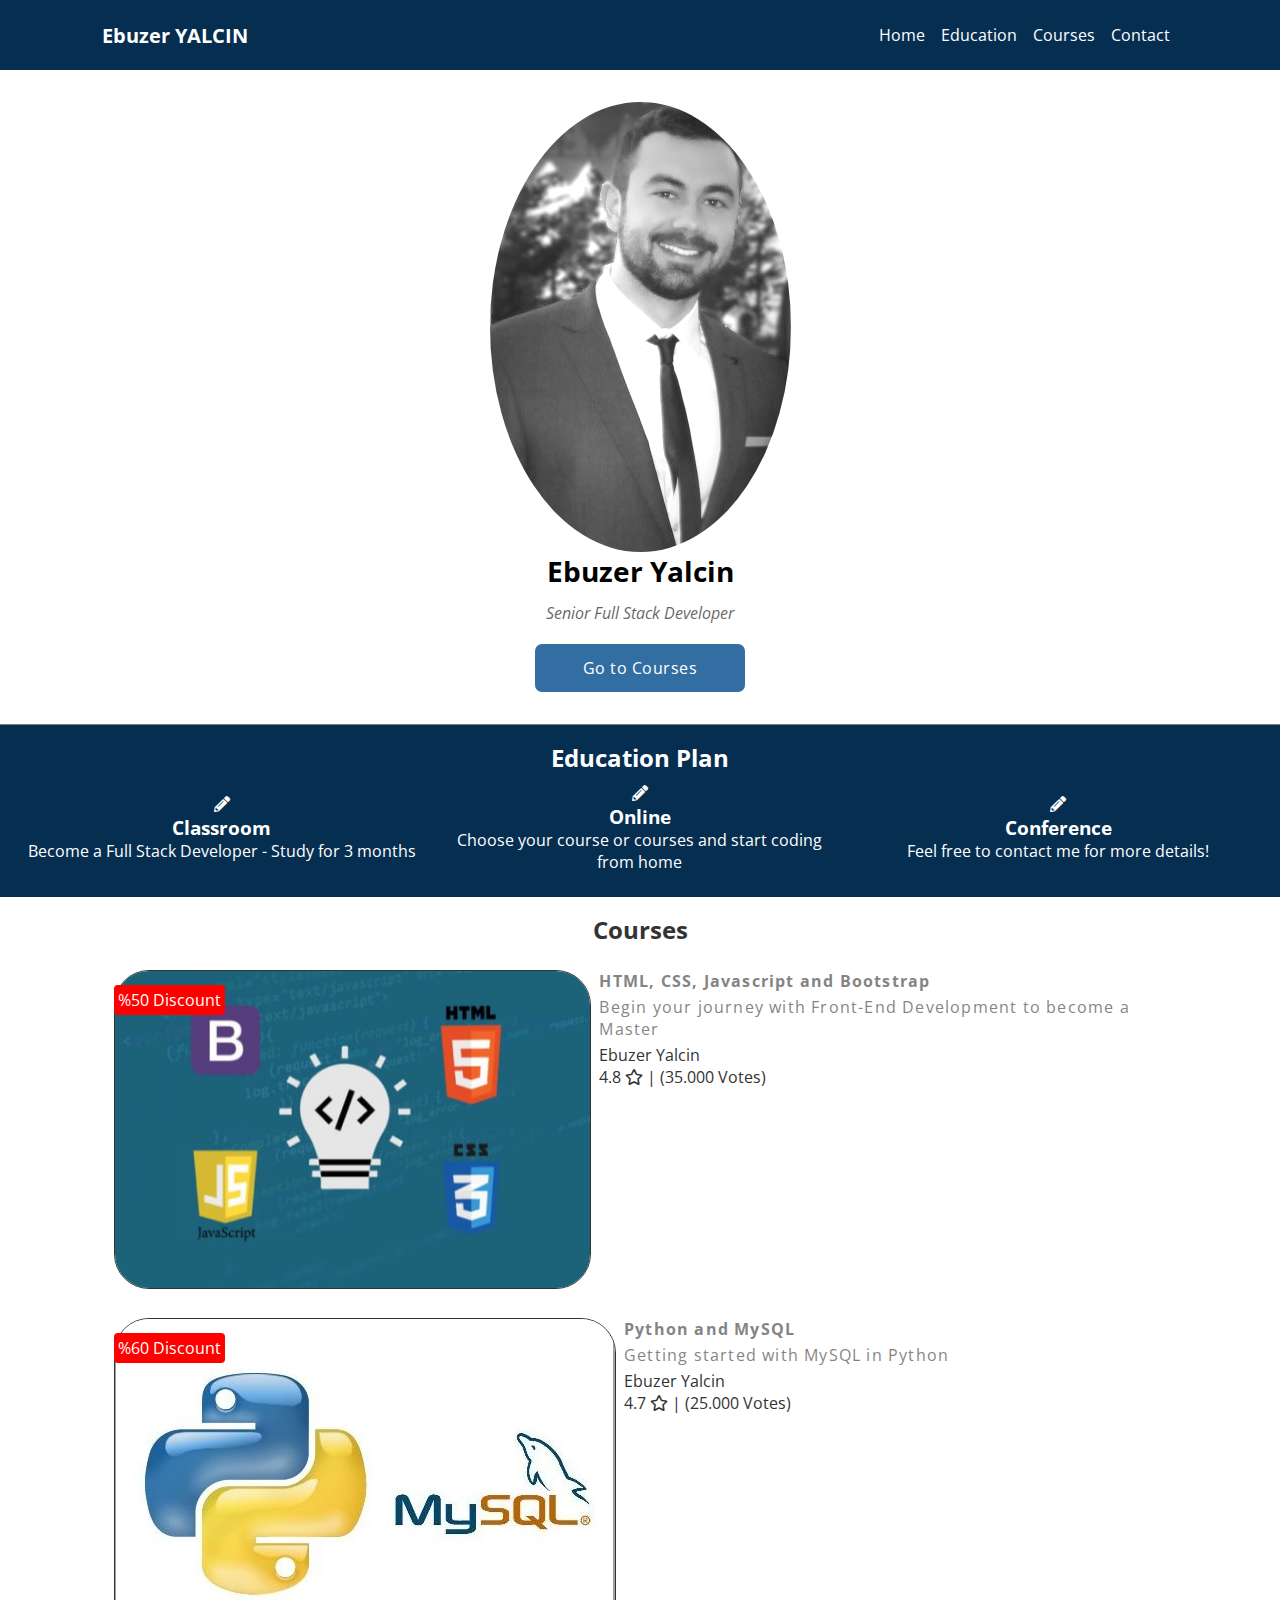
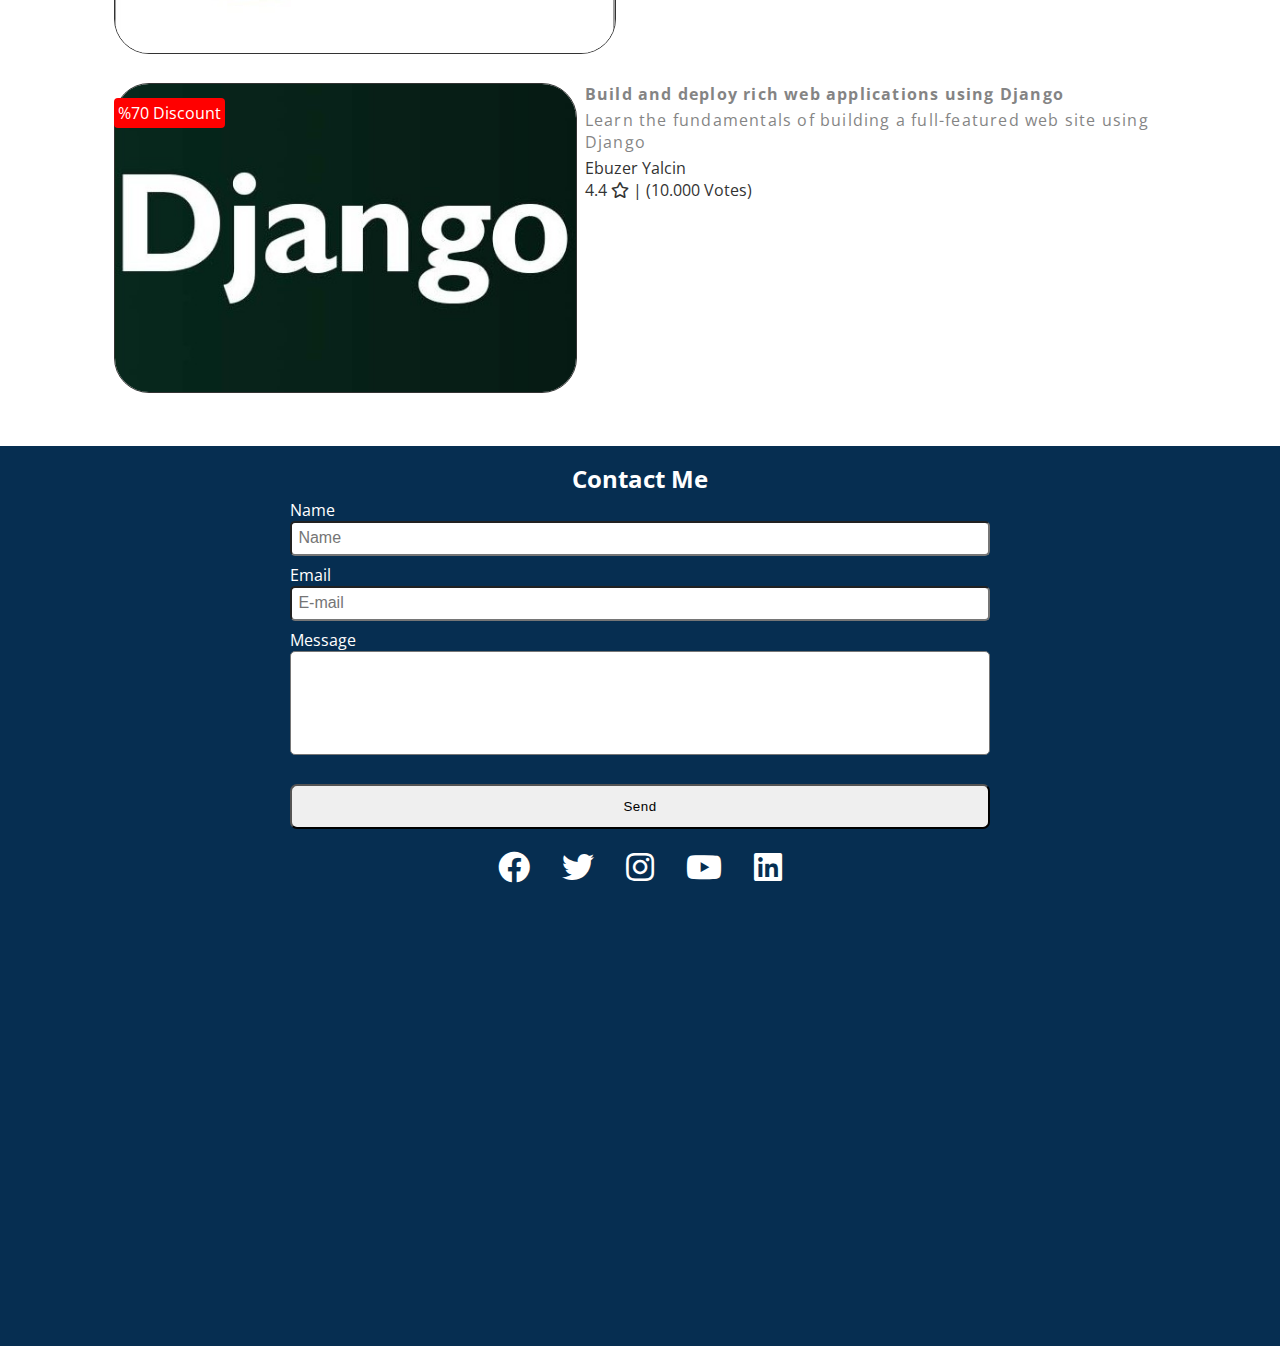
==== index.html @ 98006b6d "committing my code" ====
<!DOCTYPE html>
<html lang="en">
<head>
    <meta charset="UTF-8"/>
    <meta name="viewport" content="width=device-width, initial-scale=1.0"/>
    <!--<meta name="keyword" content="HTML,Python,Javascript,">-->
    <meta name="description" content="Ebuzer Yalcin | Software School" />
    <!--Links to css folders-->
    <link rel="stylesheet" href="assets/css/global.css"/>
    <link rel="stylesheet" href="assets/css/main.css"/>
    <!--Tablet version-->
    <link rel="stylesheet" media="(max-width:768px)" href="assets/css/tablet.css"/>
    <!--Mobile version-->
    <link rel="stylesheet" media="(max-width:500px)" href="assets/css/mobile.css"/>
    <!--Google fonts-->
    <link href="https://fonts.googleapis.com/css2?family=Open+Sans:ital,wght@0,600;1,300&display=swap" rel="stylesheet"/>
    <!--Font Awesome-->
    <link rel="stylesheet" href="https://cdnjs.cloudflare.com/ajax/libs/font-awesome/5.13.1/css/all.min.css"/>
    
    <title>Software School</title>
</head>

<body>

    <!--To create navbar-->
    <header class="bg-dark-blue">
        <div class="container">
            <nav id="navbar">
                <!--Sahyfanın en önemli başlığı H1 seo için önemli google bootları bu h1lere bakıcak daha sonra önem sıralrına göre h2 h3 h4 h h6 olarak devam edicek  -->
                <h1 class="heading-small">Ebuzer YALCIN </h1>
                <ul>
                    <li><a href="#home">Home</a></li>
                    <li><a href="#training">Education</a></li>
                    <li><a href="#courses">Courses</a></li>
                    <li><a href="#contact">Contact</a></li>

                </ul>

            </nav>
        </div>
    </header>

    <section id="home">
        <!--yeni html semantic etiketleri kullanmayı çalışıyoruz bu sayede bizim seomızda iyi olacak  -->

        <img src="assets/images/profile.png" alt="Butterfly" />
        <div class="name text-center">

            <h2 class="heading-big">Ebuzer Yalcin</h2>
            <p>Senior Full Stack Developer</p>
        </div>
        <a href="#courses" class="btn btn-primary"> Go to Courses</a>
    </section>
    <section id="training" class="bg-dark-blue">
        <h3 class="text-center heading-medium">Education Plan</h3>
        <div class="items">
            <article class="item">
                <i class="fa fa-pencil-alt"></i>
                <h3>Classroom</h3>
                <p>Become a Full Stack Developer - Study for 3 months

                </p>
            </article>
            <article class="item">
                <i class="fa fa-pencil-alt"></i>
                <h3>Online</h3>
                <p>Choose your course or courses and start coding from home

                </p>
            </article>
            <article class="item">
                <i class="fa fa-pencil-alt"></i>
                <h3>Conference</h3>
                <p>Feel free to contact me for more details!

                </p>
            </article>
        </div>
    </section>
    <!--COURSES-->
    <section id="courses">

        <h3 class="text-center heading-medium">Courses</h3>
        <div class="container">
            <div class="courses">
                <!--COURSE 1-->
                <div class="course">
                    <div class="course-image">

                        <img src="assets/images/html.jpg" alt="Python" />
                        <span>%50 Discount</span>
                    </div>
                    <div class="course-info">
                        <div class="title">
                            HTML, CSS, Javascript and Bootstrap


                        </div>
                        <div class="description">
                            Begin your journey with Front-End Development to become a Master
                        </div>
                        <div class="instruction">Ebuzer Yalcin</div>
                        <div class="rating">4.8 <i class="far fa-star"></i> | (35.000 Votes)</div>


                    </div>

                </div>

                <!--COURSE 2-->
                <div class="course">
                    <div class="course-image">

                        <img src="assets/images/python.jpg" alt="Design" />
                        <span>%60 Discount</span>
                    </div>
                    <div class="course-info">
                        <div class="title">
                            Python and MySQL

                        </div>
                        <div class="description">
                            Getting started with MySQL in Python
                        </div>
                        <div class="instruction">Ebuzer Yalcin</div>
                        <div class="rating">4.7 <i class="far fa-star"></i> | (25.000 Votes)</div>


                    </div>

                </div>
                <!-- Course 3-->
                <div class="course">
                    <div class="course-image">

                        <img src="assets/images/django.jpeg" alt="Graphic" />
                        <span>%70 Discount</span>
                    </div>
                    <div class="course-info">
                        <div class="title">
                            Build and deploy rich web applications using Django

                        </div>
                        <div class="description">
                            Learn the fundamentals of building a full-featured web site using Django
                        </div>
                        <div class="instruction">Ebuzer Yalcin</div>
                        <div class="rating">4.4 <i class="far fa-star"></i> | (10.000 Votes)</div>


                    </div>

                </div>
                </div>

    </section>
    <footer id="contact" class="bg-dark-blue">
        <div class="contact-form">
        <form>
            <h4 class="text-center heading-medium">Contact Me</h4>
            <div class="form-group">
                <label for="name">Name</label>
                <input 
                type="text" 
                name="name" 
                class="form-control" 
                id="name" 
                placeholder="Name" />
            </div>
            <!--Email form part-->
            <div class="form-group">
                <label for="email">Email</label>
                <input
                 type="text" 
                 name="email" 
                 class="form-control" 
                 id="email" 
                 placeholder="E-mail" />
            </div>
                <!-- Message form part-->
            <div class="form-group">
                <label for="message">Message</label>
                <textarea 
                name="message" 
                class="form-control" 
                id="message" 
                rows="5"
                placeholder="Message..." >
            </textarea>
            </div>

            <button type="submit" class="btn btn-block">Send</button>
        </form>
        <ul>
            <li>
                <a target="_blank" href="http://www.facebook.com/">
                <i class="fab fa-facebook" aria-hidden="true"></i></a>
            </li>

            <li>
                <a target="_blank" href="http://www.twitter.com/">
                <i class="fab fa-twitter" aria-hidden="true"></i></a>
            </li>

            <li>
                <a target="_blank" href="http://www.instagram.com/">
                <i class="fab fa-instagram" aria-hidden="true"></i></a>
            </li>

            <li>
                <a target="_blank" href="http://www.youtube.com/">
                <i class="fab fa-youtube" aria-hidden="true"></i></a>
            </li>

            <li>
                <a target="_blank" href="http://www.linkedin.com/">
                <i class="fab fa-linkedin" aria-hidden="true"></i></a>
            </li>

        </ul>
    </div>

         
    </footer>

</body>

</html>
---- assets/css/global.css ----
/* text  */
.text-center{
    text-align: center;
}

.heading-small{

font-size: 1.25rem;
}
.heading-medium{
    font-size: 1.5rem;
}
.heading-big{
    font-size: 1.75rem;
}
/*Colors*/
.bg-dark-blue{
    background:#062e51;

}
.bg-light-blue{
    background: #336ea2;
}

/*Buttons */
.btn{
    margin-top: 1.25rem;
    padding: 0.8rem 3rem;
    border-radius: 7px;
    letter-spacing: 0.5px;
}
.btn-primary{
    background: #336ea2;
    transition: all .4s ease-in-out;
    -moz-transition: all .4s ease-in-out;
    -webkit-transition: all .4s ease-in-out;
    -o-transition: all .4s ease-in-out;
}
.btn-primary:hover{
    color: #fff;
    background: #00AEF0;
}
.btn-dark{
    background: #333;
}
.btn-dark:hover{
    color: #333;
    background: #fff;
    border: 0.5px solid #333;

}

.btn-block{
    width: 100%;
    transition: all .4s ease-in-out;
    -moz-transition: all .4s ease-in-out;
    -webkit-transition: all .4s ease-in-out;
    -o-transition: all .4s ease-in-out;
}

.btn-block:hover{
    background-color: #00AEF0;
    color: #fff;
    opacity: 0.8;
    }

/* FORMS */

.form-group{ /* The div that hides labels and inputs*/
    padding: 0.25rem 0;
    
}
/*Because my labels are inline I have to give them block element*/

.form-group label{
    display: block;
}
.form-control{
width: 100%;
padding: 0.4rem;
font-size: 1rem;
resize: none;  /*text area will remain same*/
border-radius: 5px;  
}

/* Container created to make h1 and ul stay in the middle of navbar */

.container{
    max-width: 1100px; /* Yani tam ekranda 100 px üstüne çıkamıycak. */
    margin: 0 auto; /* Position center in full screen  */
    
}
---- assets/css/main.css ----
*{
    margin: 0;
    padding: 0;
    box-sizing: border-box;
   
}

a{
    /* No underline, if so */
    text-decoration: none;
    color: #fff;
}
html{
    font-family: -apple-system, BlinkMacSystemFont, 'Segoe UI', Roboto, Oxygen, Ubuntu, Cantarell, 'Open Sans', 'Helvetica Neue', sans-serif;
}
/*Navbar*/
#navbar{ 

    color:#fff;
    /*Makes buttons in navbar get together*/
    display: flex;
    justify-content: space-between;
    align-items: center;
    padding: 0 0.75rem;
    height: 70px;
}
#navbar ul{
    list-style-type: none;
    display: flex;
    align-items: center;

}

/* Choosing HTML a */

#navbar ul li a { 
    padding: 0.5rem;
    transition: all .4s ease-in-out;
    -moz-transition: all .4s ease-in-out;
    -webkit-transition: all .4s ease-in-out;
    -o-transition: all .4s ease-in-out;

}
/*Giving hover effect to navbar buttons*/

#navbar ul li a:hover{
    background:#336ea2;
    border-radius: 5px;
}

/*HOME Section*/
#home{
    display: flex;
    flex-direction: column;
    justify-content: center;
    align-items: center;
    padding: 2rem;
    border-bottom: 1px solid grey;
}
/*image'ın içinde bulunduğu bütün alanı kaplaması için */

#home img{
    max-width: 100%;
    height: auto;
    /*eğer  100% verirsen height e göre ovale çevircek*/
    border-radius: 50%;
}

#home .name h2{

    margin-bottom: 0.75rem;
}
#home .name p{
    opacity: 0.6;
    font-style: italic;
}


/*Training*/
#training{
    color: #fff;
    padding: 1rem;
}
#training .items{
    display: flex;
    justify-content: space-between;
    align-items: center;
}
#training .items .item{
    width: 33%;
    text-align: center;
    padding: 0.5rem;
    transition: all .4s ease-in-out;
    -moz-transition: all .4s ease-in-out;
    -webkit-transition: all .4s ease-in-out;
    -o-transition: all .4s ease-in-out;
}
#training .items .item:hover{
    color: #ff6700;
    opacity: 0.8;

}

#courses{
    color: #333;
    padding: 1rem;
}
.courses{
    display: flex;
    flex-direction: column;
    padding: 1rem;

}
.courses .course{
display: flex;
padding: 0.5rem;
margin-bottom: 0.5rem;

}

    /*responsive image*/
.courses .course .course-image{
margin-right: 0.5rem;
position: relative;
background-size: cover;

}

.courses .course .course-image img{
border-radius: 35px;
border: 1px solid #333;
width: 100%;
height: auto;
    
    }
    .courses .course .course-image span {
        background: red;
        padding: 0.25rem;
        color: #fff;
        border-radius: 4px;
        position: absolute; /* For position absolute to work position relative needs to be above, which I have */
        top: 15px;
        left: 0;
    }

    /*Title description instructor ve rating styles */

    /*TITLE*/
    .courses .course .course-info .title{
        letter-spacing: 1.2px;
        font-weight: 700;
        margin-bottom: 0.25rem;
    }
    /*DESCRIPTION*/
    .courses .course .course-info .description{
        letter-spacing: 1.2px;
        margin-bottom: 0.25rem;
        opacity: 0.6;
    }
    /*INSTRUCTOR*/
    .courses .course .course-info .instructor{
        font-size: 0.8rem;
        margin-bottom: 0.25rem;
        opacity: 0.6;
    }
    /*TITLE*/
    .courses .course .course-info .title{
        letter-spacing: 1.2px;
        margin-bottom: 0.25rem;
        opacity: 0.6;
    }
    /*CONTACT*/
    #contact {
        color: #fff;
        padding: 1rem;
        height: 100vh;

    }
    #contact .contact-form{
    
    max-width: 700px;
    margin-right: auto;
    margin-left: auto;
    display: flex;
    flex-direction: column;
}
#contact .contact-form ul{
list-style-type: none;
display: flex;
margin-top: 1rem;
align-self: center;

}
#contact .contact-form ul li a{

    padding: 1rem ;
    font-size: 2rem;
    transition: all .4s ease-in-out;
    -moz-transition: all .4s ease-in-out;
    -webkit-transition: all .4s ease-in-out;
    -o-transition: all .4s ease-in-out;
}

#contact .contact-form ul li a:hover{
    color: #00AEF0;
    opacity: 0.8;
    transform: scale(1.2);
    }
---- assets/css/mobile.css ----
#navbar{
    flex-direction: column;
    padding-top: 0.5rem ;
    padding-bottom: 0.5rem;
/*hinder hover to overflow*/
    overflow: hidden;
    height: 90px; /*normalde 70 px vermiştik*/

}
#training .items{
 flex-direction: column;
}
#training .items .item{
    width: 100%;
}
.courses .course{
    flex-direction: column;
}
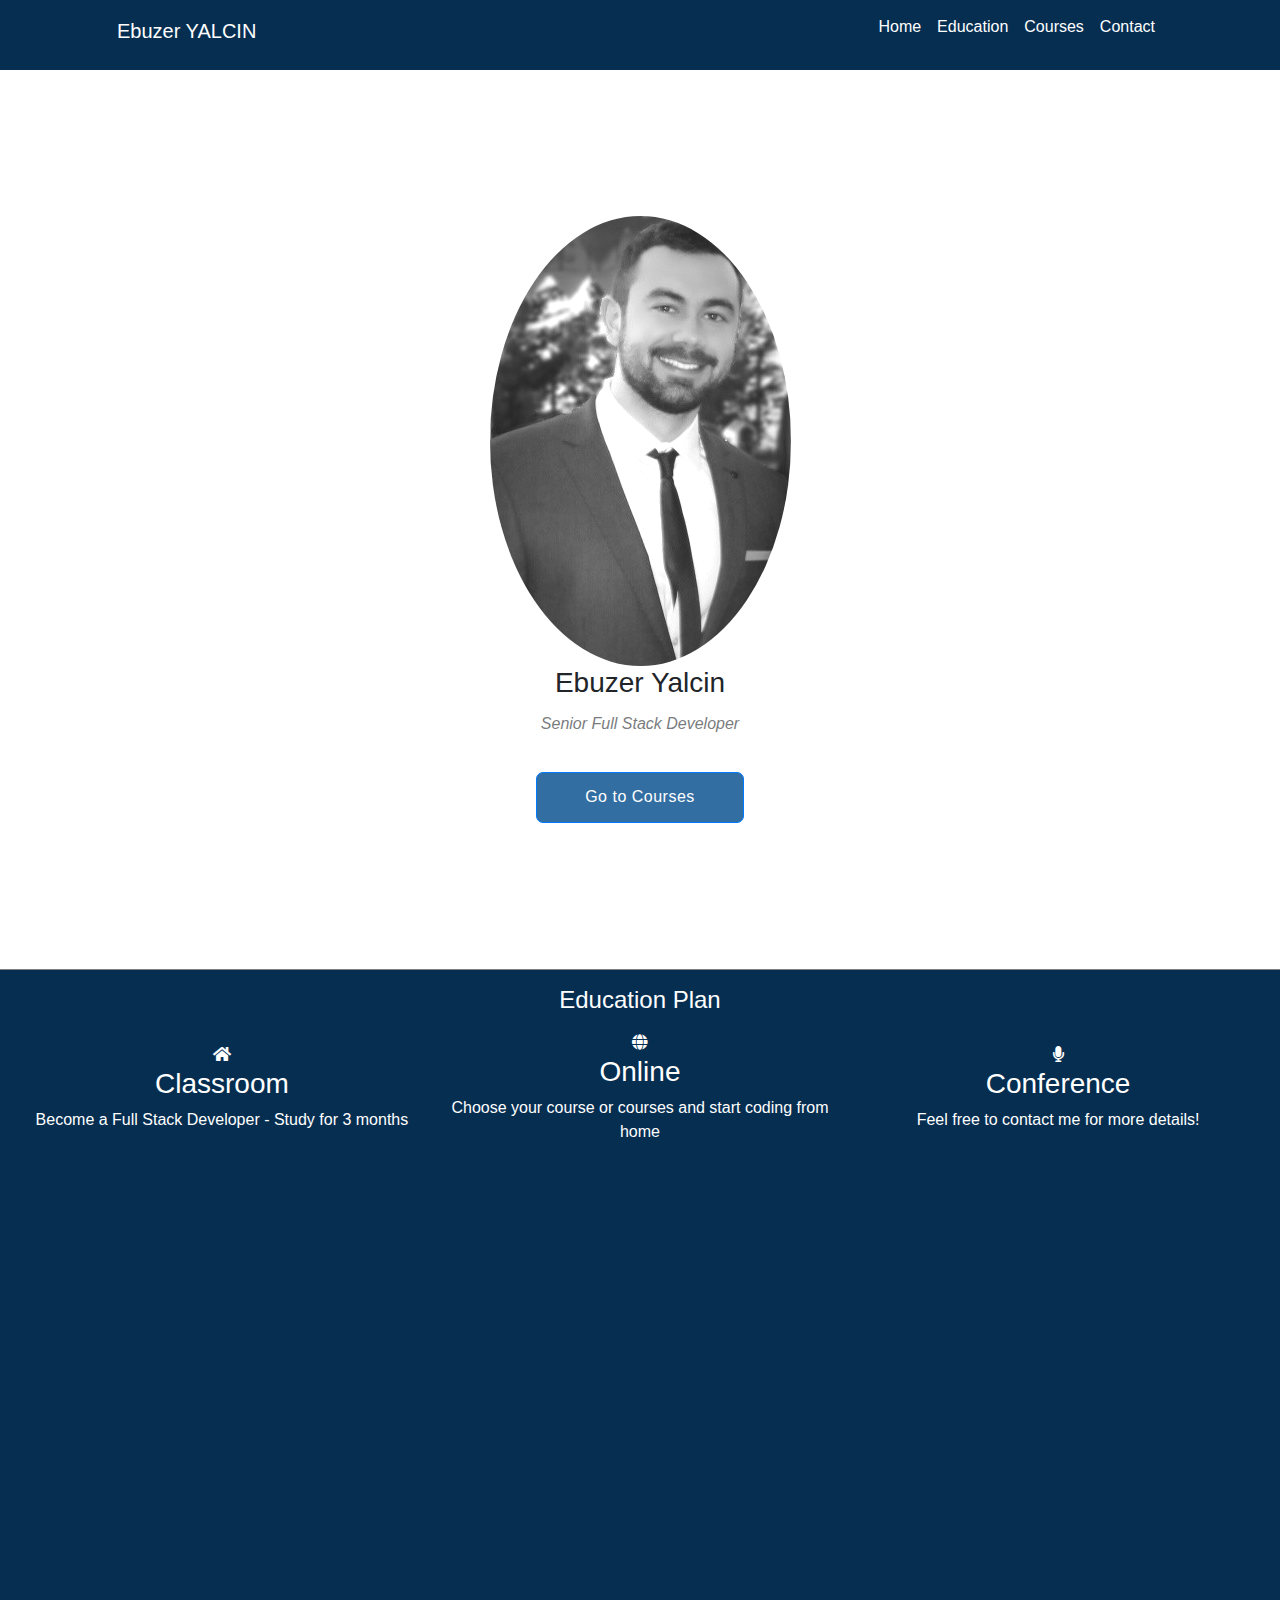
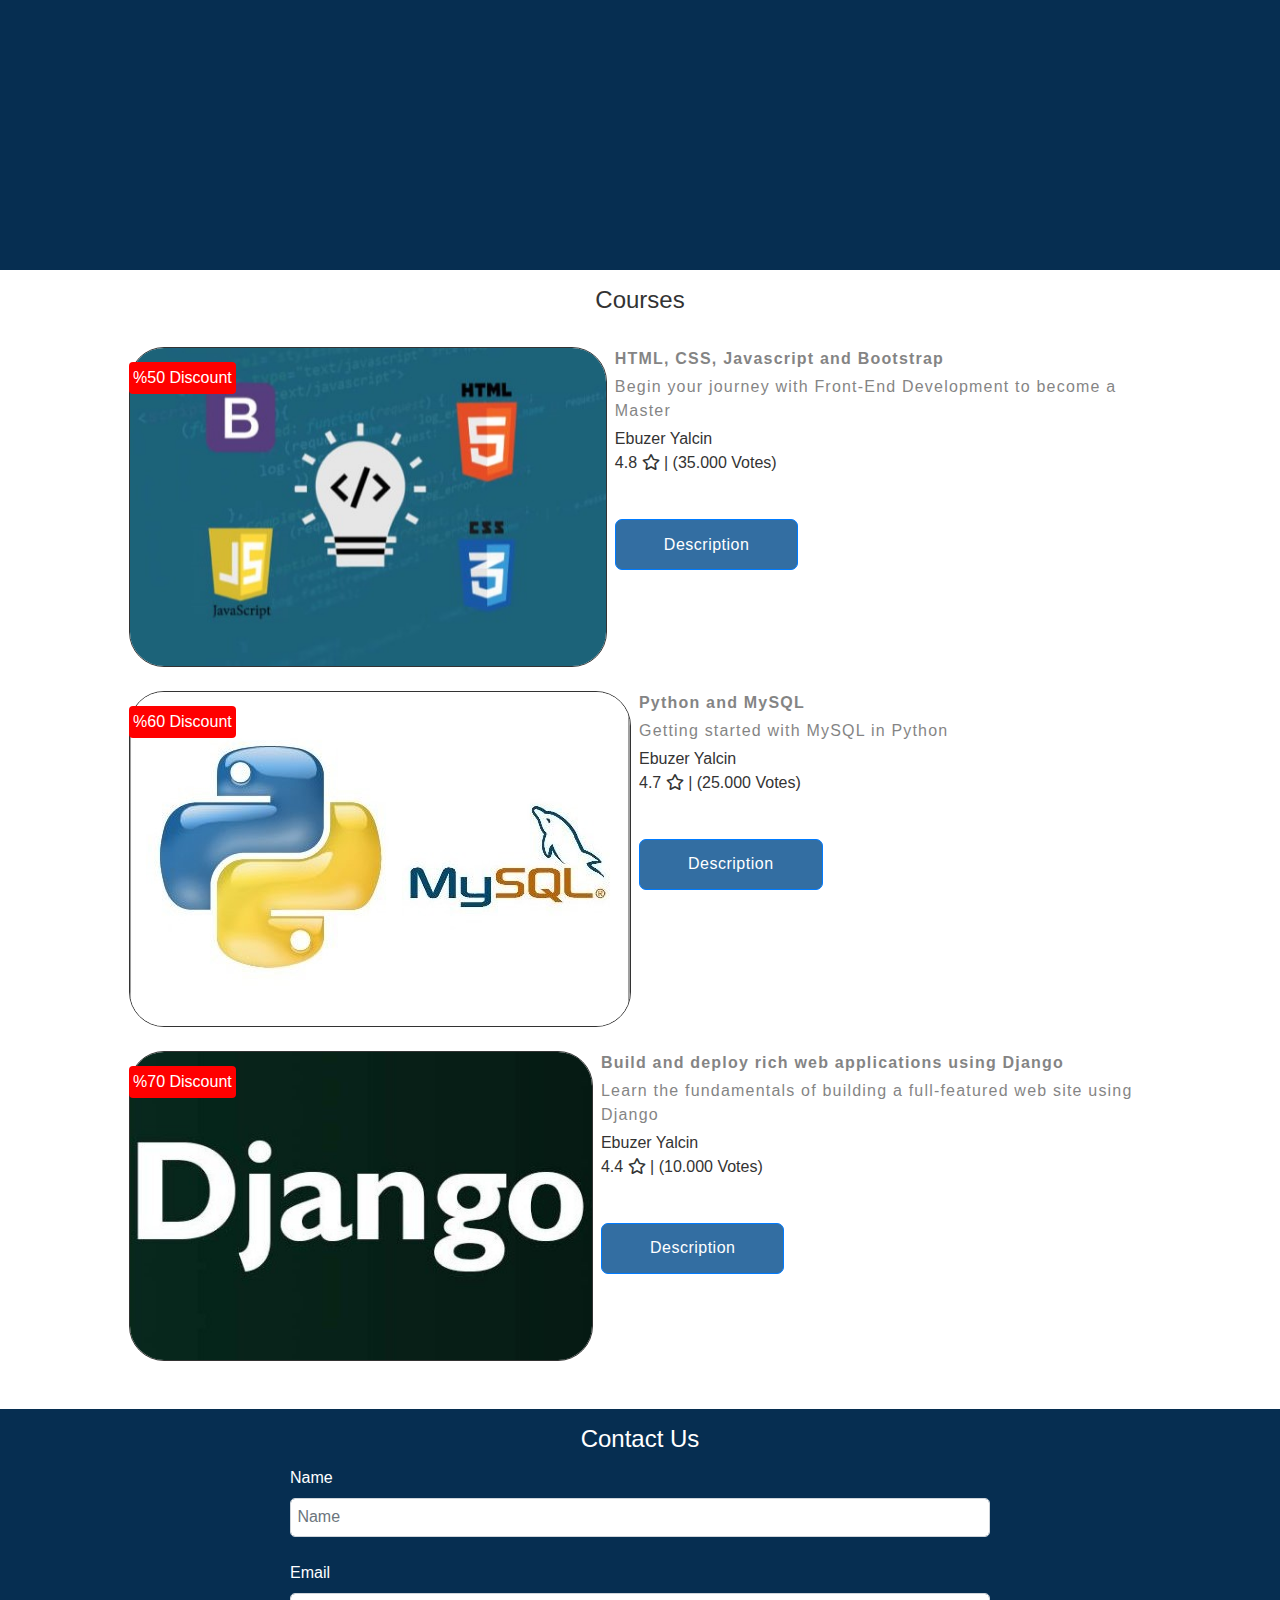
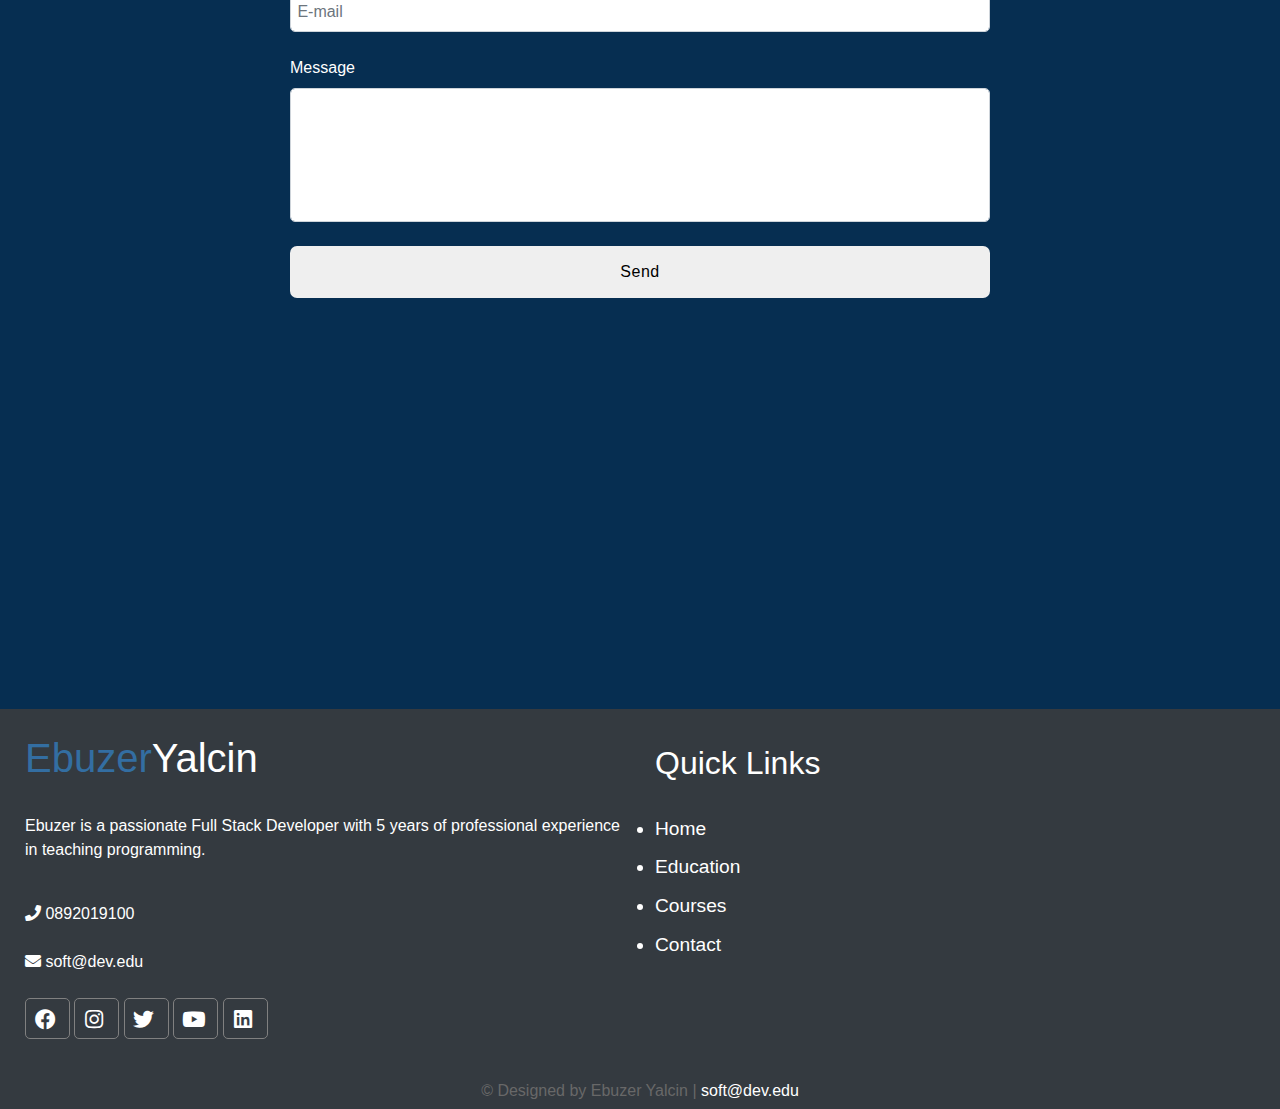
==== commit fce622b9: "commiting my code" ====
--- a/index.html
+++ b/index.html
@@ -5,6 +5,7 @@
     <meta name="viewport" content="width=device-width, initial-scale=1.0"/>
     <!--<meta name="keyword" content="HTML,Python,Javascript,">-->
     <meta name="description" content="Ebuzer Yalcin | Software School" />
+    <link rel="stylesheet" href="https://maxcdn.bootstrapcdn.com/bootstrap/4.0.0/css/bootstrap.min.css" integrity="sha384-Gn5384xqQ1aoWXA+058RXPxPg6fy4IWvTNh0E263XmFcJlSAwiGgFAW/dAiS6JXm" crossorigin="anonymous">
     <!--Links to css folders-->
     <link rel="stylesheet" href="assets/css/global.css"/>
     <link rel="stylesheet" href="assets/css/main.css"/>
@@ -16,7 +17,7 @@
     <link href="https://fonts.googleapis.com/css2?family=Open+Sans:ital,wght@0,600;1,300&display=swap" rel="stylesheet"/>
     <!--Font Awesome-->
     <link rel="stylesheet" href="https://cdnjs.cloudflare.com/ajax/libs/font-awesome/5.13.1/css/all.min.css"/>
-    
+    <link href="https://fonts.googleapis.com/css?family=Cookie" rel="stylesheet" type="text/css">
     <title>Software School</title>
 </head>
 
@@ -51,48 +52,73 @@
         </div>
         <a href="#courses" class="btn btn-primary"> Go to Courses</a>
     </section>
+
     <section id="training" class="bg-dark-blue">
         <h3 class="text-center heading-medium">Education Plan</h3>
-        <div class="items">
-            <article class="item">
-                <i class="fa fa-pencil-alt"></i>
+        <ul class="items">
+            <li class="item">
+                <i class="fas fa-home"></i>
                 <h3>Classroom</h3>
                 <p>Become a Full Stack Developer - Study for 3 months
 
                 </p>
-            </article>
-            <article class="item">
-                <i class="fa fa-pencil-alt"></i>
+            </li>
+            
+            <li class="item">
+                <i class="fas fa-globe"></i>
                 <h3>Online</h3>
                 <p>Choose your course or courses and start coding from home
 
                 </p>
-            </article>
-            <article class="item">
-                <i class="fa fa-pencil-alt"></i>
+            </li>
+            <li class="item">
+                <i class="fas fa-microphone"></i>
                 <h3>Conference</h3>
                 <p>Feel free to contact me for more details!
 
                 </p>
-            </article>
-        </div>
+            </li>
+        </ul>
     </section>
+    
+            <!-- Button trigger modal -->
+<!-- Modal -->
+<div class="modal fade" id="exampleModalLong" tabindex="-1" role="dialog" aria-labelledby="exampleModalLongTitle" aria-hidden="true">
+  <div class="modal-dialog" role="document">
+    <div class="modal-content">
+      <div class="modal-header">
+        <h5 class="modal-title" id="exampleModalLongTitle">Modal title</h5>
+        <button type="button" class="close" data-dismiss="modal" aria-label="Close">
+          <span aria-hidden="true">&times;</span>
+        </button>
+      </div>
+      <div class="modal-body">
+        ...
+      </div>
+      <div class="modal-footer">
+        <button type="button" class="btn btn-secondary" data-dismiss="modal">Close</button>
+       <!-- <button type="button" class="btn btn-primary">Save changes</button>-->
+      </div>
+    </div>
+  </div>
+</div>
+    
     <!--COURSES-->
     <section id="courses">
 
-        <h3 class="text-center heading-medium">Courses</h3>
-        <div class="container">
+        <h3 class="text-center heading-medium" > Courses</h3>
+            <div class="container">
             <div class="courses">
                 <!--COURSE 1-->
                 <div class="course">
                     <div class="course-image">
 
-                        <img src="assets/images/html.jpg" alt="Python" />
+                        <img src="assets/images/html.jpg" alt="Python"  />
                         <span>%50 Discount</span>
                     </div>
                     <div class="course-info">
                         <div class="title">
-                            HTML, CSS, Javascript and Bootstrap
+                            HTML, CSS, Javascript and Bootstrap 
 
 
                         </div>
@@ -101,7 +127,10 @@
                         </div>
                         <div class="instruction">Ebuzer Yalcin</div>
                         <div class="rating">4.8 <i class="far fa-star"></i> | (35.000 Votes)</div>
-
+                        <br>
+                       <!-- <a href="https://www.youtube.com/channel/UCKRfPElX5ZJDoJavDqPrpKg" target="_blank" class="btn btn-secondary"> Go to Course</a>-->
+                        <button type="button" class="btn btn-primary" data-toggle="modal" data-target="#exampleModalLong">Description
+                        </button>
 
                     </div>
 
@@ -124,6 +153,10 @@
                         </div>
                         <div class="instruction">Ebuzer Yalcin</div>
                         <div class="rating">4.7 <i class="far fa-star"></i> | (25.000 Votes)</div>
+                         <br>
+                       <!-- <a href="https://www.youtube.com/channel/UCKRfPElX5ZJDoJavDqPrpKg" target="_blank" class="btn btn-secondary"> Go to Course</a>-->
+                        <button type="button" class="btn btn-primary" data-toggle="modal" data-target="#exampleModalLong">Description
+                        </button>
 
 
                     </div>
@@ -133,7 +166,7 @@
                 <div class="course">
                     <div class="course-image">
 
-                        <img src="assets/images/django.jpeg" alt="Graphic" />
+                        <img src="assets/images/django2.jpg" alt="Graphic" />
                         <span>%70 Discount</span>
                     </div>
                     <div class="course-info">
@@ -146,18 +179,25 @@
                         </div>
                         <div class="instruction">Ebuzer Yalcin</div>
                         <div class="rating">4.4 <i class="far fa-star"></i> | (10.000 Votes)</div>
+                         <br>
+                      <!--<a href="https://www.youtube.com/channel/UCKRfPElX5ZJDoJavDqPrpKg" target="_blank" class="btn btn-secondary"> Go to Course</a>-->  
+                        <button type="button" class="btn btn-primary" data-toggle="modal" data-target="#exampleModalLong">Description
+                        </button>
 
 
                     </div>
 
                 </div>
-                </div>
+            </div>
+        </div>
 
     </section>
-    <footer id="contact" class="bg-dark-blue">
+    <!--CONTACT PART-->
+
+    <section id="contact" class="bg-dark-blue">
         <div class="contact-form">
-        <form>
-            <h4 class="text-center heading-medium">Contact Me</h4>
+        <form action="https://formdump.codeinstitute.net/" method="POST" target="_blank">
+            <h4 class="text-center heading-medium">Contact Us</h4>
             <div class="form-group">
                 <label for="name">Name</label>
                 <input 
@@ -165,7 +205,7 @@
                 name="name" 
                 class="form-control" 
                 id="name" 
-                placeholder="Name" />
+                placeholder="Name" required/>
             </div>
             <!--Email form part-->
             <div class="form-group">
@@ -175,7 +215,7 @@
                  name="email" 
                  class="form-control" 
                  id="email" 
-                 placeholder="E-mail" />
+                 placeholder="E-mail" required/>
             </div>
                 <!-- Message form part-->
             <div class="form-group">
@@ -185,44 +225,104 @@
                 class="form-control" 
                 id="message" 
                 rows="5"
-                placeholder="Message..." >
+                placeholder="Message..." required>
             </textarea>
             </div>
 
             <button type="submit" class="btn btn-block">Send</button>
         </form>
-        <ul>
-            <li>
-                <a target="_blank" href="http://www.facebook.com/">
+<!--
+        <ul class="social-links">
+            <li>
+                <a aria-label="This is a link to an external page called Facebook" target="_blank" href="http://www.facebook.com/">
                 <i class="fab fa-facebook" aria-hidden="true"></i></a>
             </li>
 
             <li>
-                <a target="_blank" href="http://www.twitter.com/">
+                <a aria-label="This is a link to an external page called Twitter" target="_blank" href="http://www.twitter.com/">
                 <i class="fab fa-twitter" aria-hidden="true"></i></a>
             </li>
 
             <li>
-                <a target="_blank" href="http://www.instagram.com/">
+                <a aria-label="This is a link to an external page called Instagram" target="_blank" href="http://www.instagram.com/">
                 <i class="fab fa-instagram" aria-hidden="true"></i></a>
             </li>
 
             <li>
-                <a target="_blank" href="http://www.youtube.com/">
+                <a aria-label="This is a link to an external page called Youtube" target="_blank" href="http://www.youtube.com/">
                 <i class="fab fa-youtube" aria-hidden="true"></i></a>
             </li>
 
             <li>
-                <a target="_blank" href="http://www.linkedin.com/">
+                <a aria-label="This is a link to an external page called Linkedin" target="_blank" href="http://www.linkedin.com/">
                 <i class="fab fa-linkedin" aria-hidden="true"></i></a>
             </li>
 
         </ul>
+        -->
+        </div>
+    </section>
+    <!--FOOTER-->
+    <div class="footer">
+    
+ <div class="footer-content">
+
+ <div class="footer-section about">
+ <h1 class="logo-text"><span>Ebuzer</span>Yalcin</h1>
+ <br>
+ <p>Ebuzer is a passionate Full Stack Developer with 5 years of professional experience in teaching programming. </p>
+ <br>
+
+ <div class="contact">
+ <span><i class="fas fa-phone"></i> <a href="tel:+0892019100"> 0892019100</a></span>
+ <br><br>
+ <span><i class="fas fa-envelope"></i> <a href="mailto:soft@dev.edu">soft@dev.edu</a></span>
+  <br><br>
+
+ </div>
+    <div class="socials">
+    <a aria-label="This is a link to an external page called Facebook" target="_blank" href="http://www.facebook.com/">
+    <i class="fab fa-facebook" aria-hidden="true"></i></a>
+
+    <a aria-label="This is a link to an external page called Instagram" target="_blank" href="http://www.instagram.com/">
+    <i class="fab fa-instagram" aria-hidden="true"></i></a>
+
+    <a aria-label="This is a link to an external page called Twitter" target="_blank" href="http://www.twitter.com/">
+    <i class="fab fa-twitter" aria-hidden="true"></i></a>
+
+    <a aria-label="This is a link to an external page called Youtube" target="_blank" href="http://www.youtube.com/">
+    <i class="fab fa-youtube" aria-hidden="true"></i></a>
+
+    <a aria-label="This is a link to an external page called Linkedin" target="_blank" href="http://www.linkedin.com/">
+    <i class="fab fa-linkedin" aria-hidden="true"></i></a>
     </div>
-
-         
-    </footer>
-
+ </div>
+ <div class="footer-section links">
+ <h2>Quick Links</h2>
+ <br>
+ <ul>
+ <a href="#home"><li>Home</li></a>
+ <a href="#training"><li>Education</li></a>
+ <a href="#courses"><li>Courses</li></a>
+ <a href="#contact"><li>Contact</li></a>
+
+ 
+ </ul>
+ </div>
+
+
+ </div>
+
+
+<div class="footer-bottom">
+&copy; Designed by Ebuzer Yalcin | <a href="mailto:soft@dev.edu">soft@dev.edu</a>
+</div>
+    </div>
+
+    <!--This is Javascript to use Modal in Courses-->
+<script src="https://code.jquery.com/jquery-3.2.1.slim.min.js" integrity="sha384-KJ3o2DKtIkvYIK3UENzmM7KCkRr/rE9/Qpg6aAZGJwFDMVNA/GpGFF93hXpG5KkN" crossorigin="anonymous"></script>
+<script src="https://cdnjs.cloudflare.com/ajax/libs/popper.js/1.12.9/umd/popper.min.js" integrity="sha384-ApNbgh9B+Y1QKtv3Rn7W3mgPxhU9K/ScQsAP7hUibX39j7fakFPskvXusvfa0b4Q" crossorigin="anonymous"></script>
+<script src="https://maxcdn.bootstrapcdn.com/bootstrap/4.0.0/js/bootstrap.min.js" integrity="sha384-JZR6Spejh4U02d8jOt6vLEHfe/JQGiRRSQQxSfFWpi1MquVdAyjUar5+76PVCmYl" crossorigin="anonymous"></script>
 </body>
 
 </html>--- a/assets/css/global.css
+++ b/assets/css/global.css
@@ -29,6 +29,7 @@
     border-radius: 7px;
     letter-spacing: 0.5px;
 }
+
 .btn-primary{
     background: #336ea2;
     transition: all .4s ease-in-out;
--- a/assets/css/main.css
+++ b/assets/css/main.css
@@ -56,6 +56,7 @@
     align-items: center;
     padding: 2rem;
     border-bottom: 1px solid grey;
+    height: 100vh;
 }
 /*image'ın içinde bulunduğu bütün alanı kaplaması için */
 
@@ -80,6 +81,7 @@
 #training{
     color: #fff;
     padding: 1rem;
+    height: 100vh;                          /*?*/
 }
 #training .items{
     display: flex;
@@ -90,20 +92,24 @@
     width: 33%;
     text-align: center;
     padding: 0.5rem;
+    list-style: none;
+}
+/*
     transition: all .4s ease-in-out;
     -moz-transition: all .4s ease-in-out;
     -webkit-transition: all .4s ease-in-out;
     -o-transition: all .4s ease-in-out;
-}
+
 #training .items .item:hover{
     color: #ff6700;
     opacity: 0.8;
-
-}
+}
+*/
 
 #courses{
     color: #333;
     padding: 1rem;
+    
 }
 .courses{
     display: flex;
@@ -117,7 +123,18 @@
 margin-bottom: 0.5rem;
 
 }
-
+.courses .course a{
+    color: red;
+    border: 1px solid chocolate;
+     padding: .70rem ;
+    font-size: 1rem;
+    text-align: center;
+
+}
+.courses .course a:hover{
+    color:#343a40;
+    border: 1px solid #343a40;
+}
     /*responsive image*/
 .courses .course .course-image{
 margin-right: 0.5rem;
@@ -125,6 +142,8 @@
 background-size: cover;
 
 }
+
+
 
 .courses .course .course-image img{
 border-radius: 35px;
@@ -169,6 +188,7 @@
         margin-bottom: 0.25rem;
         opacity: 0.6;
     }
+    
     /*CONTACT*/
     #contact {
         color: #fff;
@@ -176,6 +196,8 @@
         height: 100vh;
 
     }
+
+   
     #contact .contact-form{
     
     max-width: 700px;
@@ -184,21 +206,20 @@
     display: flex;
     flex-direction: column;
 }
+
 #contact .contact-form ul{
 list-style-type: none;
 display: flex;
 margin-top: 1rem;
 align-self: center;
-
-}
+}
+
 #contact .contact-form ul li a{
 
     padding: 1rem ;
     font-size: 2rem;
-    transition: all .4s ease-in-out;
-    -moz-transition: all .4s ease-in-out;
-    -webkit-transition: all .4s ease-in-out;
-    -o-transition: all .4s ease-in-out;
+    transition: all .4s ease-in-out
+
 }
 
 #contact .contact-form ul li a:hover{
@@ -206,4 +227,90 @@
     opacity: 0.8;
     transform: scale(1.2);
     }
-    +
+                            /*Footer*/
+
+.footer{
+
+    background:  #343a40;
+    color: #fff;
+    position: relative;
+    height: 400px;
+
+}
+.footer .footer-bottom{
+
+background: #343a40;
+color: #686868;
+height: 50px;
+width: 100%;
+text-align: center;
+position: absolute;
+bottom: 0px;
+left: 0px;
+padding-top: 20px;
+
+}
+.footer .footer-content{
+    height: 350px;
+    display: flex;
+
+}
+.footer .footer-content .footer-section{
+    flex:1;
+    padding:25px;
+
+}
+.footer .footer-content h1,
+.footer .footer-content h2{
+    color: #fff;
+}
+.footer .footer-content .about h1 span{
+    color: #336ea2;
+}
+.footer .footer-content .about .contact .span{
+    display: block;
+    font-size: 1.1em;
+    margin-bottom: 8px;
+
+
+} 
+.footer .footer-content .about .socials a{
+    border: 1px solid gray;
+    width: 45px;
+    height: 41px;
+    padding-top: 5px;
+    padding-right: 5px;
+    text-align: center;
+    display: inline-block;
+    font-size: 1.3em;
+    border-radius: 5px;
+    transition: all.3s;
+
+}
+.footer .footer-content .about .socials a:hover{
+    border: 1px solid white;
+    color: #fff;
+    transition: all.3s;
+}
+/*footer Quick Links Section*/
+.footer .footer-content .links{
+    padding-top: 35px;
+    padding-left: 5px;
+}
+
+.footer .footer-content .links ul a{
+display: block;
+margin-bottom: 10px;
+font-size: 1.2em;
+
+
+}
+.footer .footer-content .links ul a:hover{
+    color: #fff;
+    margin-left:35px;
+
+
+}
+
+
--- a/assets/css/mobile.css
+++ b/assets/css/mobile.css
@@ -9,9 +9,11 @@
 }
 #training .items{
  flex-direction: column;
+ height: 100vh;
 }
 #training .items .item{
     width: 100%;
+    height: 100vh;
 }
 .courses .course{
     flex-direction: column;
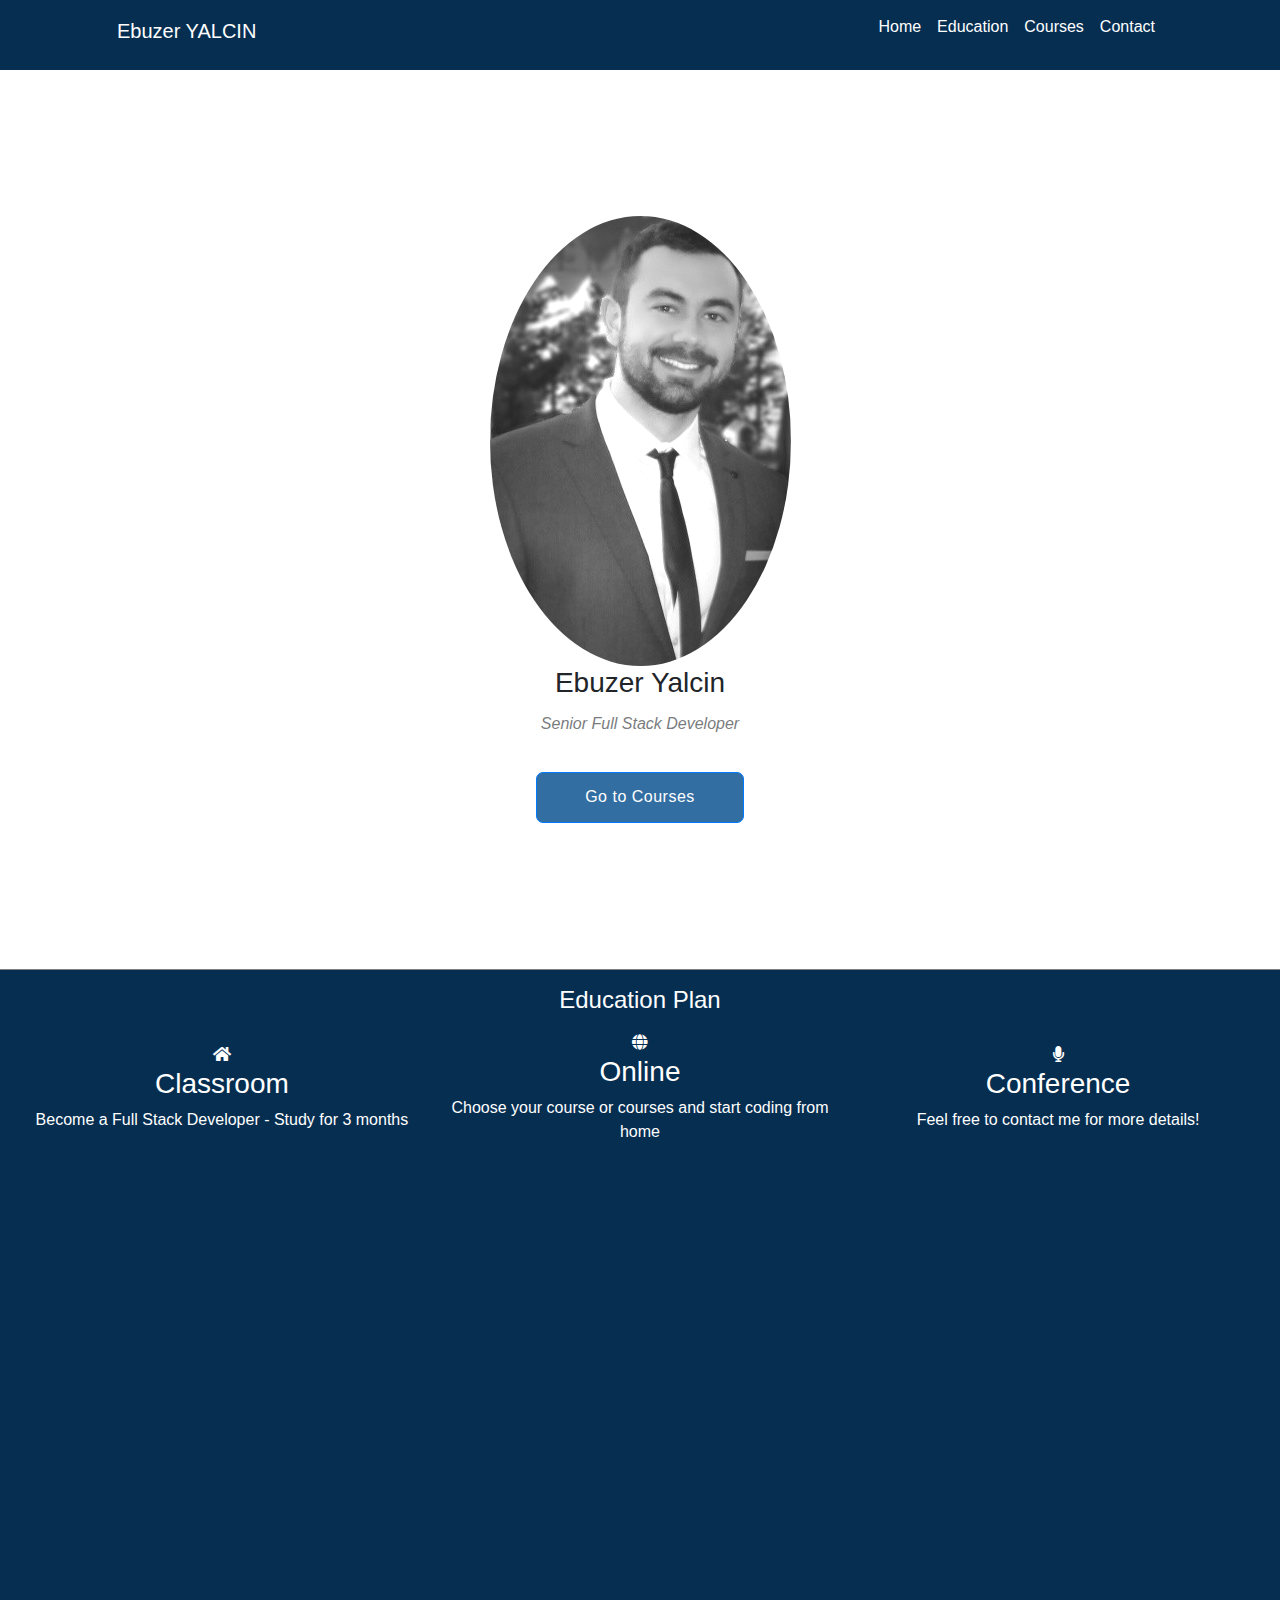
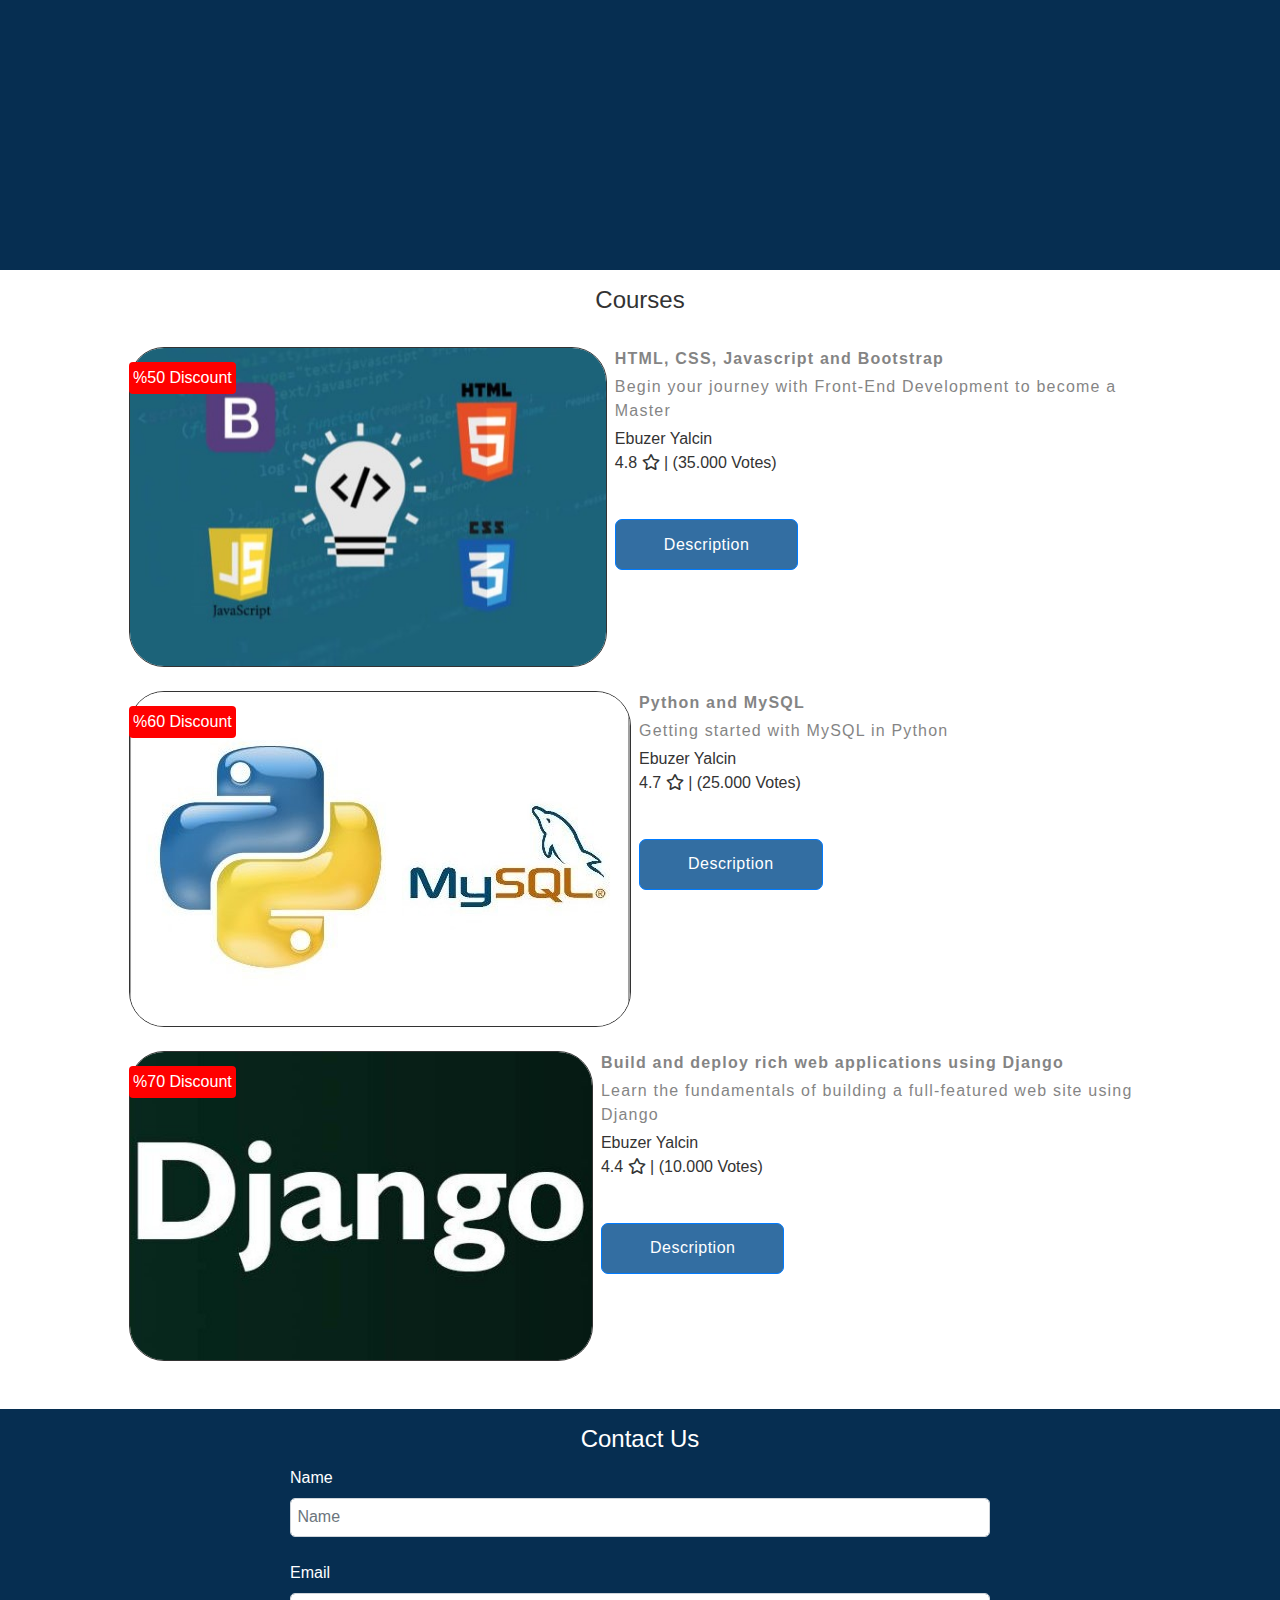
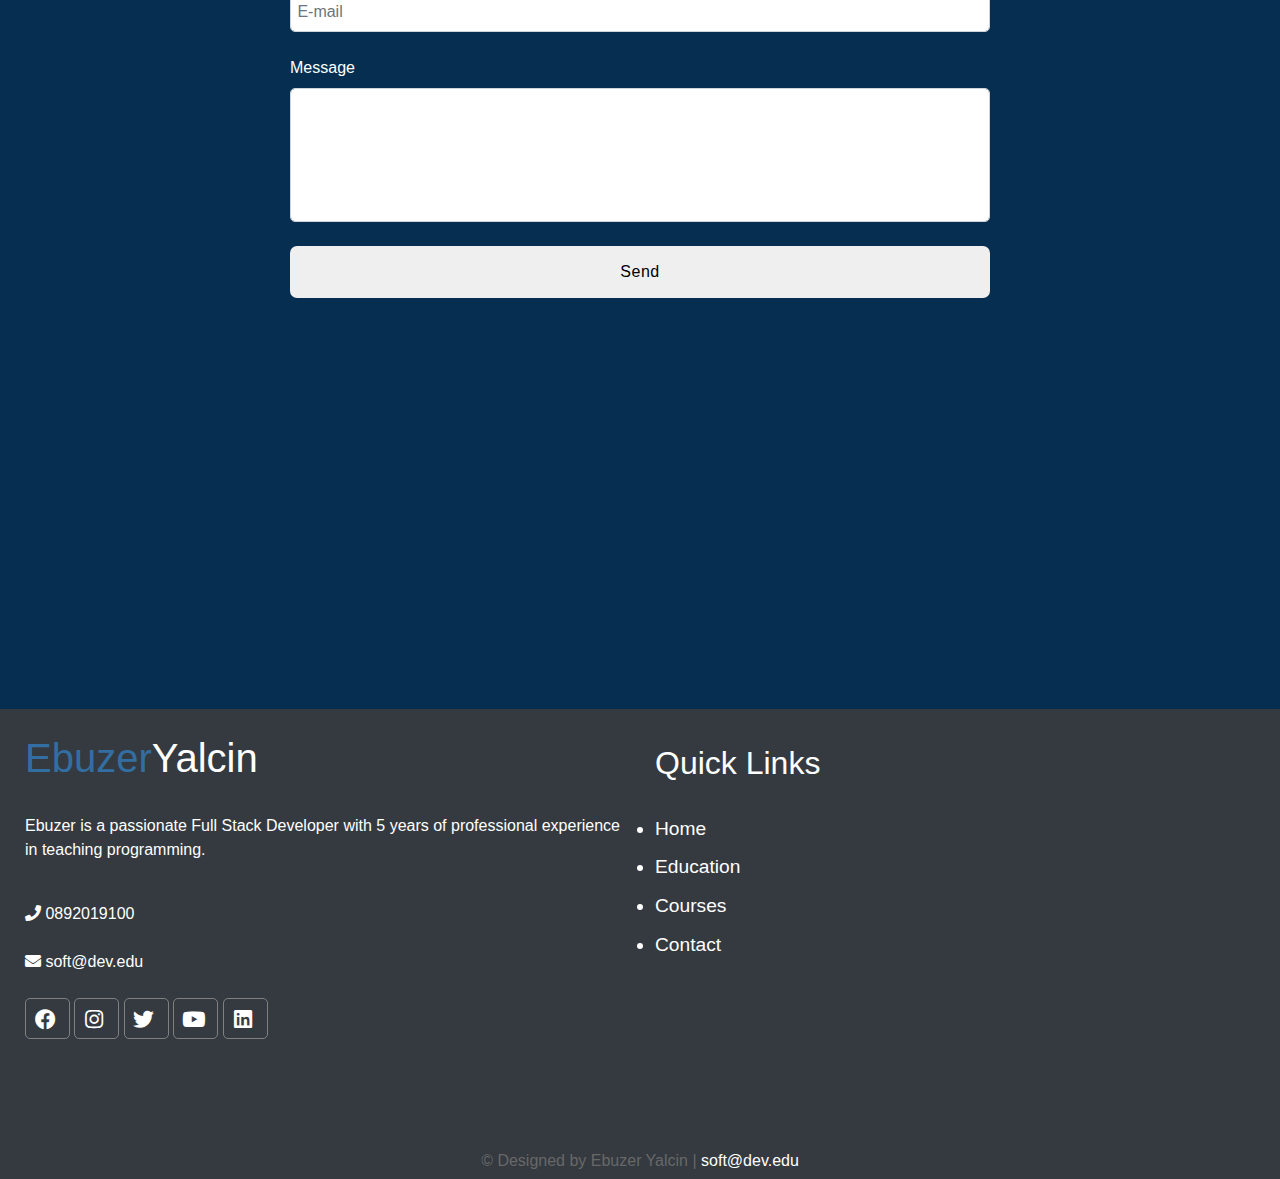
==== commit c77cdf65: "commiting my code" ====
--- a/index.html
+++ b/index.html
@@ -87,13 +87,16 @@
   <div class="modal-dialog" role="document">
     <div class="modal-content">
       <div class="modal-header">
-        <h5 class="modal-title" id="exampleModalLongTitle">Modal title</h5>
+        <h5 class="modal-title" id="exampleModalLongTitle">Introduction Video</h5>
         <button type="button" class="close" data-dismiss="modal" aria-label="Close">
           <span aria-hidden="true">&times;</span>
         </button>
       </div>
       <div class="modal-body">
-        ...
+        <div class="embed-responsive embed-responsive-16by9">
+        <iframe class="embed-responsive-item" src="https://www.youtube.com/embed/watch?v=Y8Tko2YC5hA&t=2s?html5=1" allowfullscreen></iframe>
+        </div>
+        </div>
       </div>
       <div class="modal-footer">
         <button type="button" class="btn btn-secondary" data-dismiss="modal">Close</button>
--- a/assets/css/main.css
+++ b/assets/css/main.css
@@ -188,6 +188,14 @@
         margin-bottom: 0.25rem;
         opacity: 0.6;
     }
+
+    /*MODAL*/
+
+    .btn-secondary{
+        color: #333;
+        background-color: #fff;
+    }
+
     
     /*CONTACT*/
     #contact {
@@ -235,7 +243,7 @@
     background:  #343a40;
     color: #fff;
     position: relative;
-    height: 400px;
+    height: 470px;
 
 }
 .footer .footer-bottom{
@@ -308,9 +316,6 @@
 }
 .footer .footer-content .links ul a:hover{
     color: #fff;
-    margin-left:35px;
-
-
-}
-
-
+}
+
+
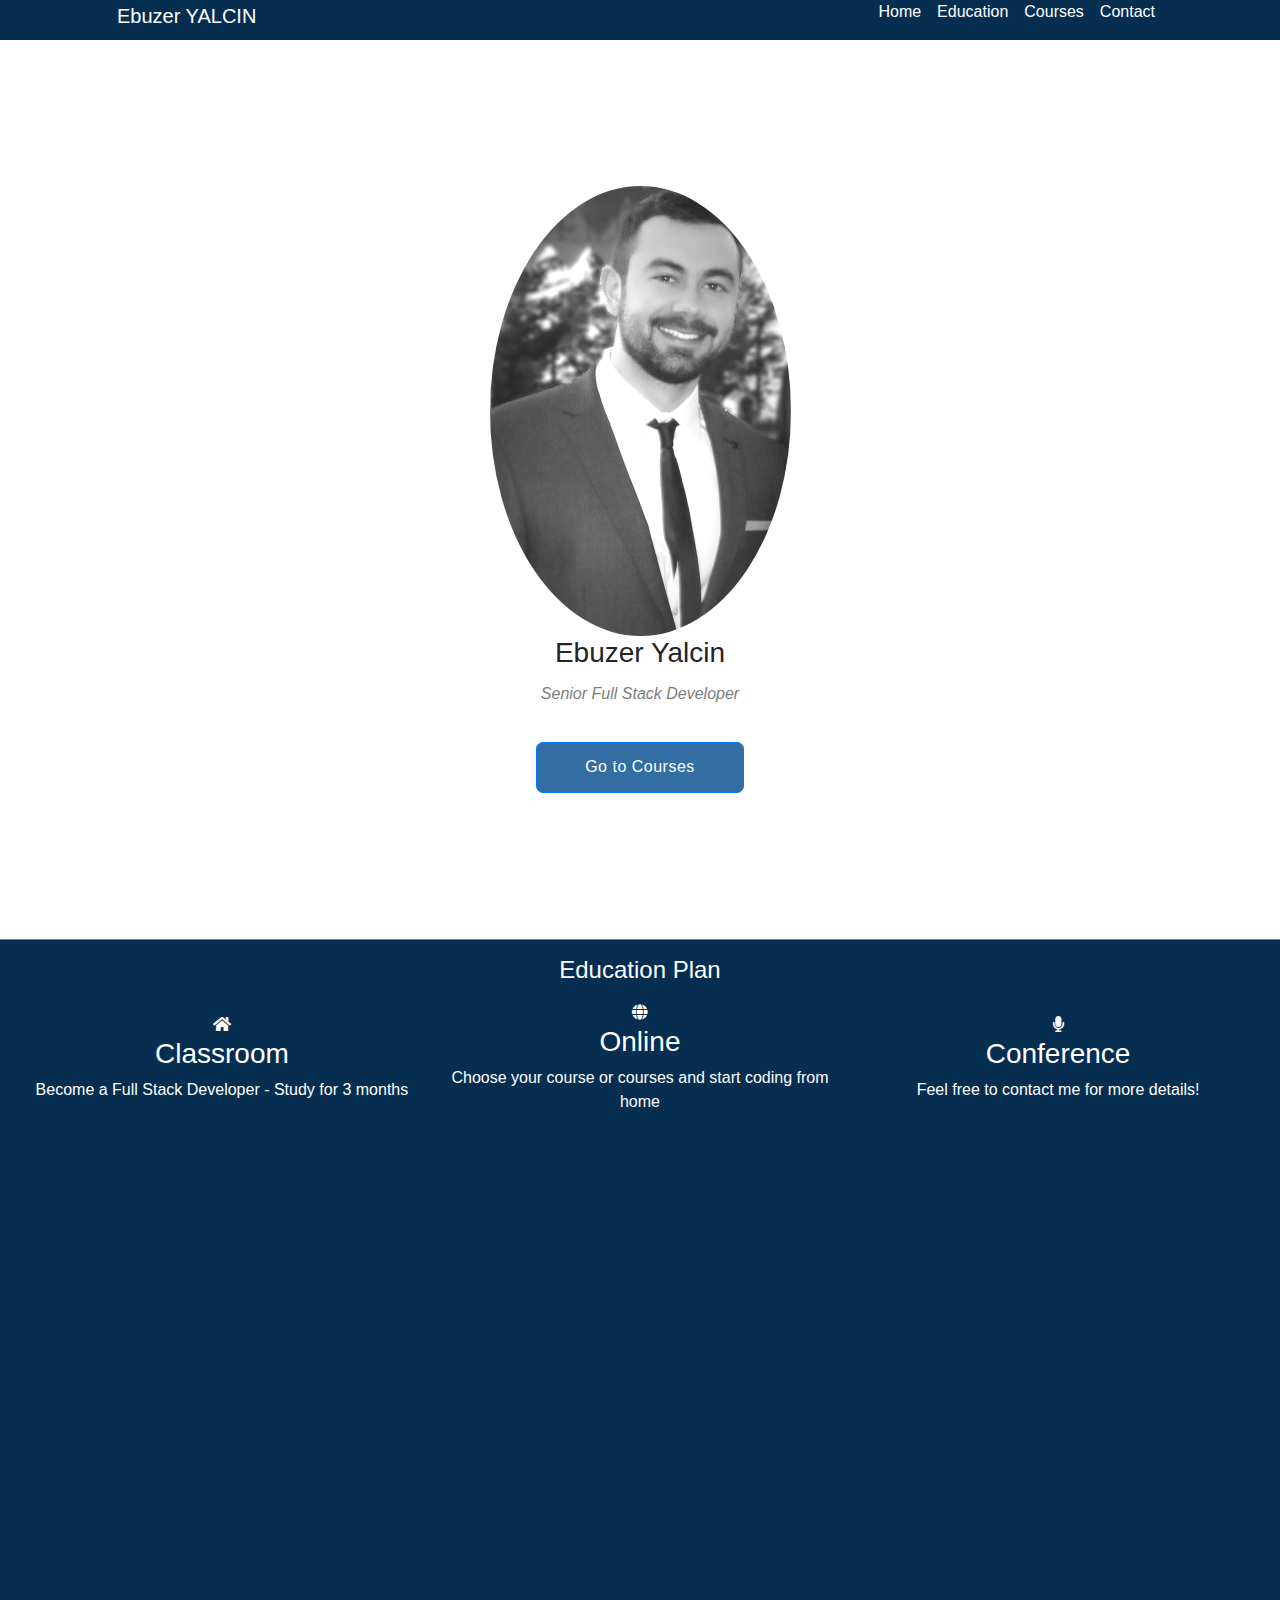
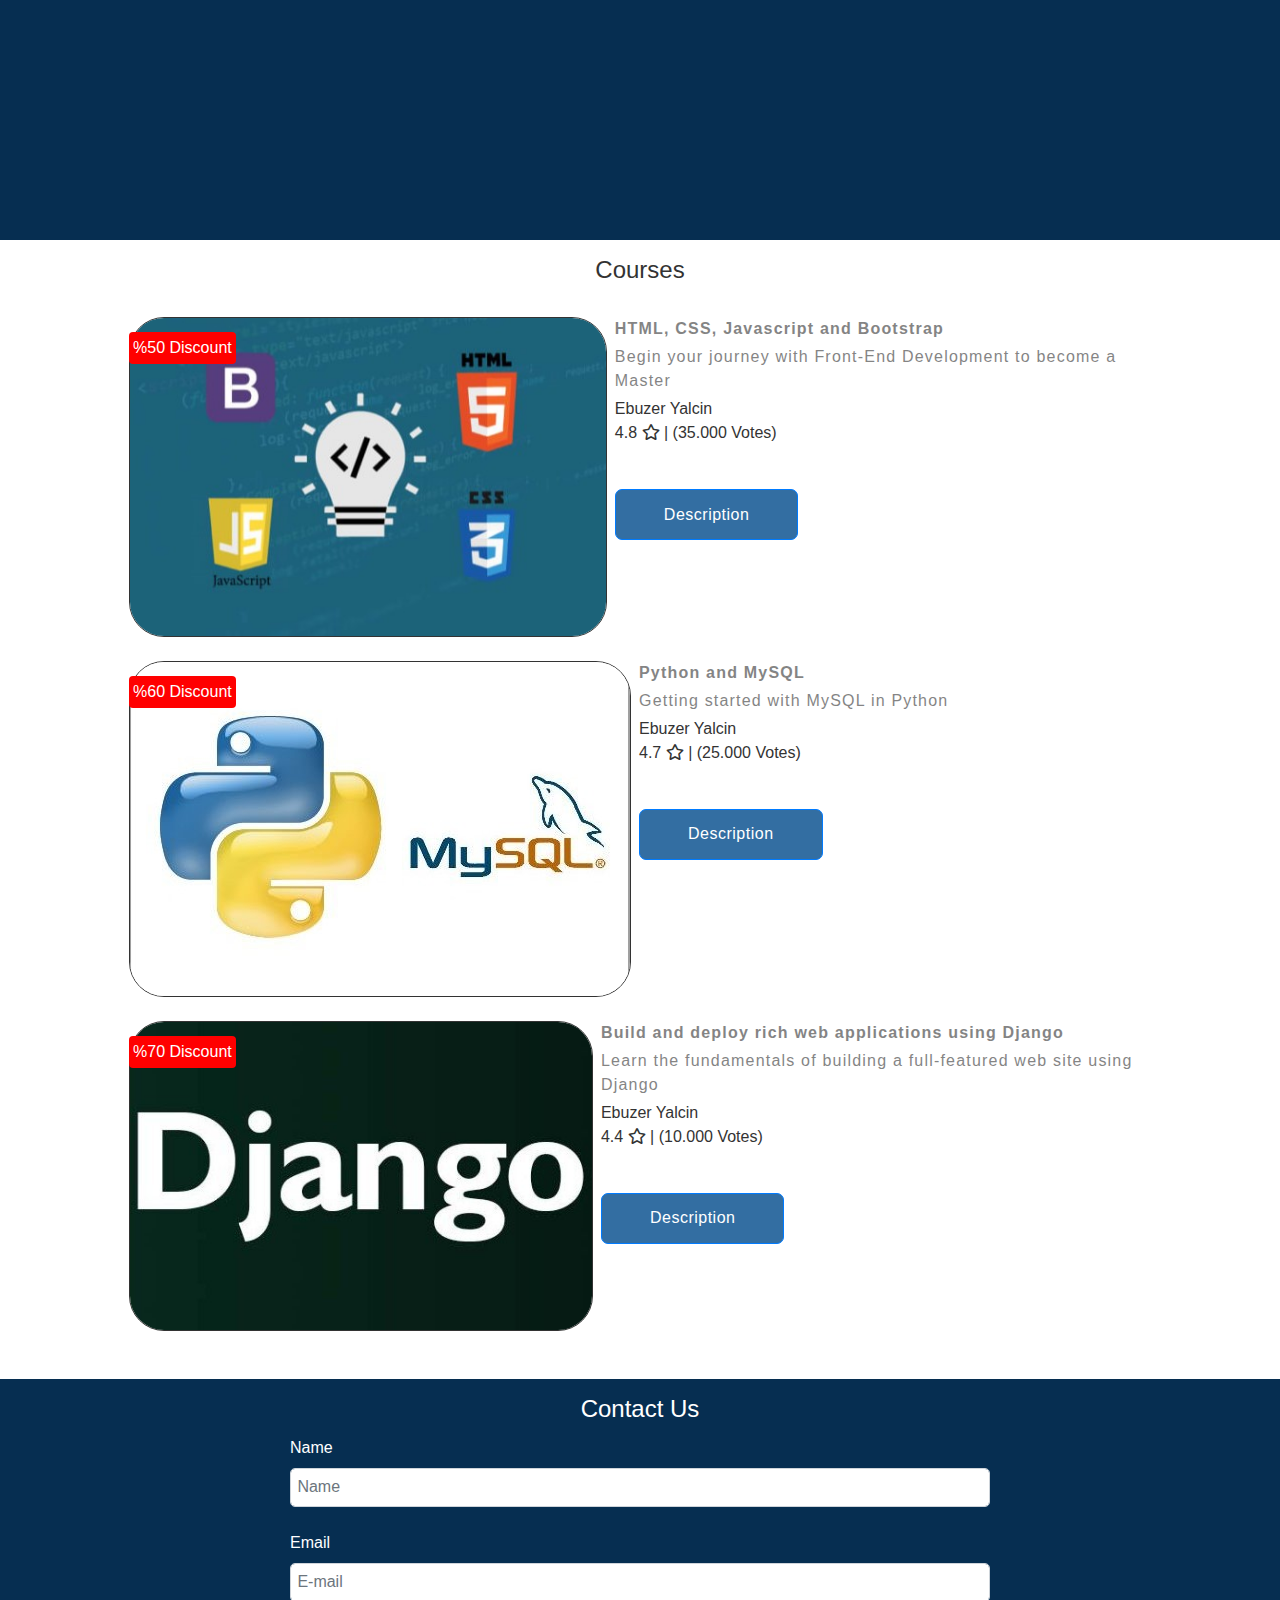
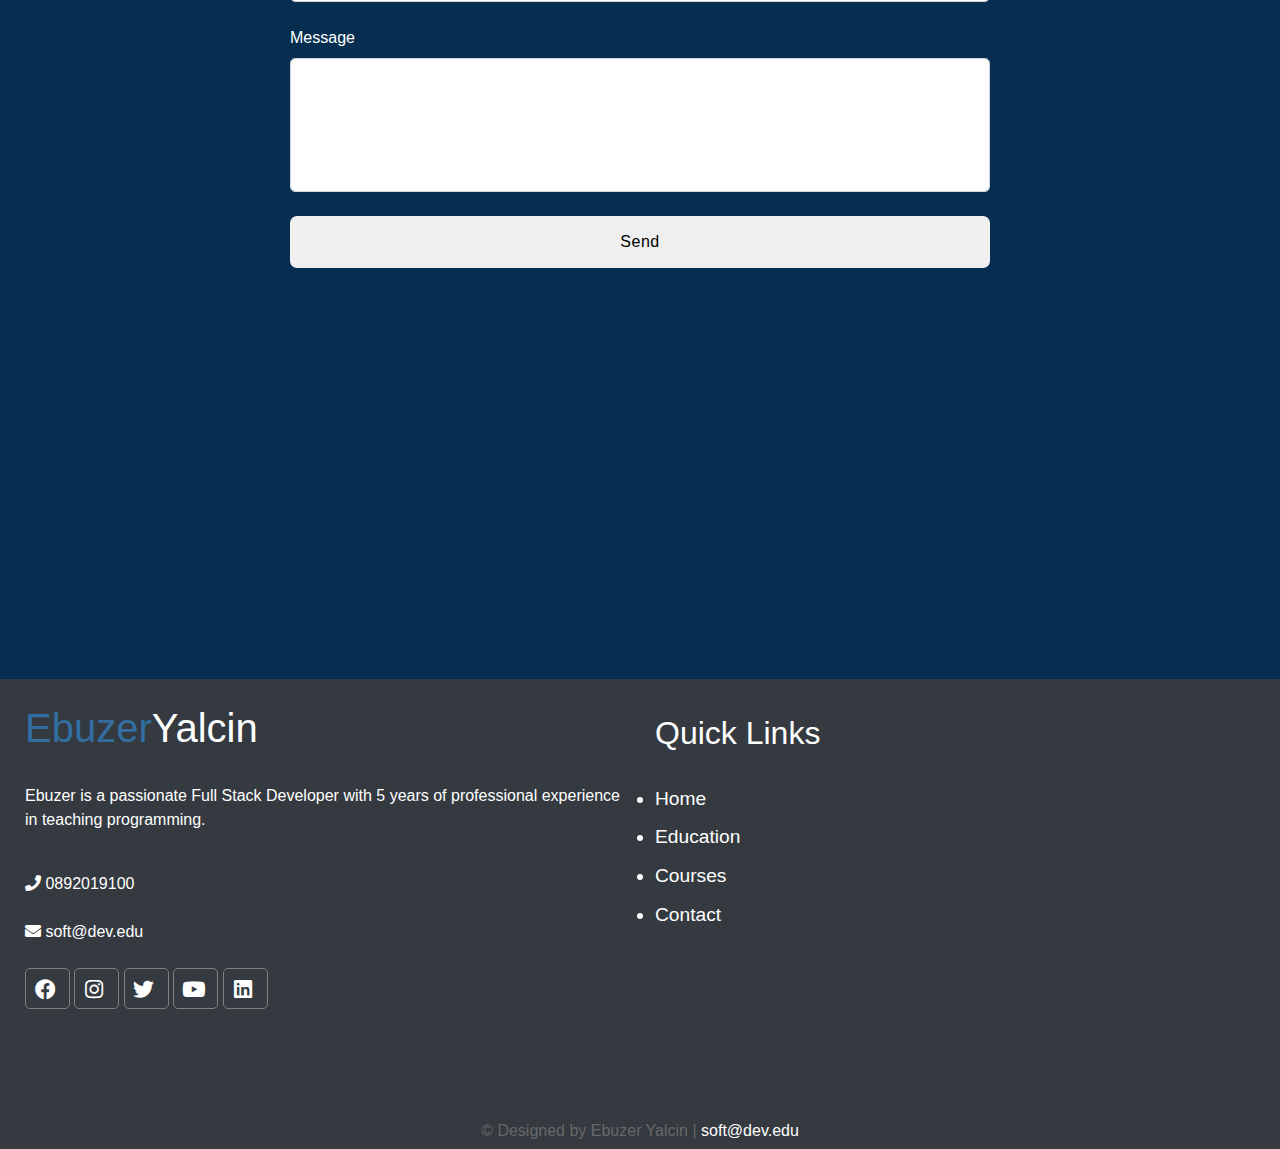
==== commit 2519e188: "commiting my code" ====
--- a/index.html
+++ b/index.html
@@ -4,7 +4,8 @@
     <meta charset="UTF-8"/>
     <meta name="viewport" content="width=device-width, initial-scale=1.0"/>
     <!--<meta name="keyword" content="HTML,Python,Javascript,">-->
-    <meta name="description" content="Ebuzer Yalcin | Software School" />
+    <meta name="description" content="Ebuzer Yalcin | Software School" />  
+
     <link rel="stylesheet" href="https://maxcdn.bootstrapcdn.com/bootstrap/4.0.0/css/bootstrap.min.css" integrity="sha384-Gn5384xqQ1aoWXA+058RXPxPg6fy4IWvTNh0E263XmFcJlSAwiGgFAW/dAiS6JXm" crossorigin="anonymous">
     <!--Links to css folders-->
     <link rel="stylesheet" href="assets/css/global.css"/>
@@ -93,10 +94,16 @@
         </button>
       </div>
       <div class="modal-body">
+        <h5>
+        -This course gives you ects points <br>
+        -Globally approved course <br>
+        -Instant certificate after completing course
+        </h5>
         <div class="embed-responsive embed-responsive-16by9">
         <iframe class="embed-responsive-item" src="https://www.youtube.com/embed/watch?v=Y8Tko2YC5hA&t=2s?html5=1" allowfullscreen></iframe>
         </div>
-        </div>
+        <br>
+        <h5>Contact us for further details!</h5>
       </div>
       <div class="modal-footer">
         <button type="button" class="btn btn-secondary" data-dismiss="modal">Close</button>
--- a/assets/css/main.css
+++ b/assets/css/main.css
@@ -22,7 +22,7 @@
     justify-content: space-between;
     align-items: center;
     padding: 0 0.75rem;
-    height: 70px;
+    height: 70%;
 }
 #navbar ul{
     list-style-type: none;
@@ -190,11 +190,6 @@
     }
 
     /*MODAL*/
-
-    .btn-secondary{
-        color: #333;
-        background-color: #fff;
-    }
 
     
     /*CONTACT*/
--- a/assets/css/mobile.css
+++ b/assets/css/mobile.css
@@ -1,3 +1,4 @@
+
 #navbar{
     flex-direction: column;
     padding-top: 0.5rem ;
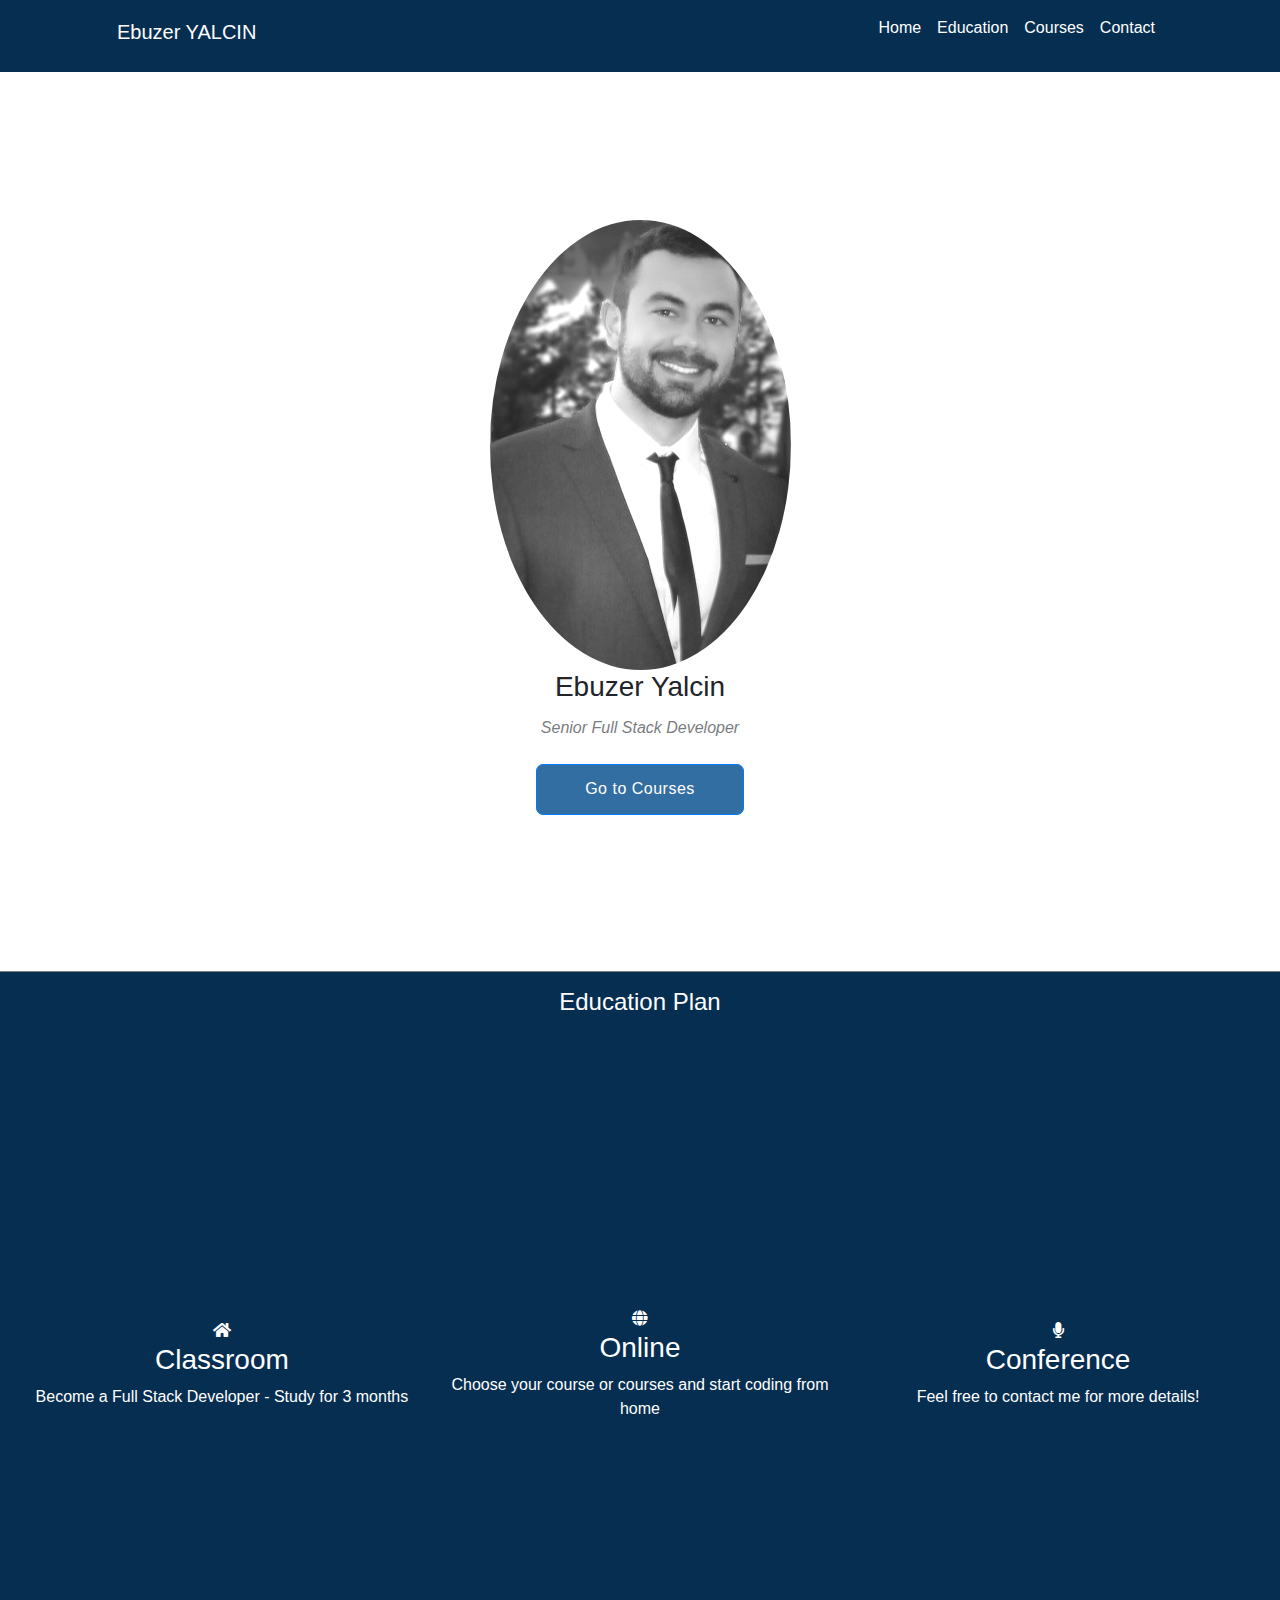
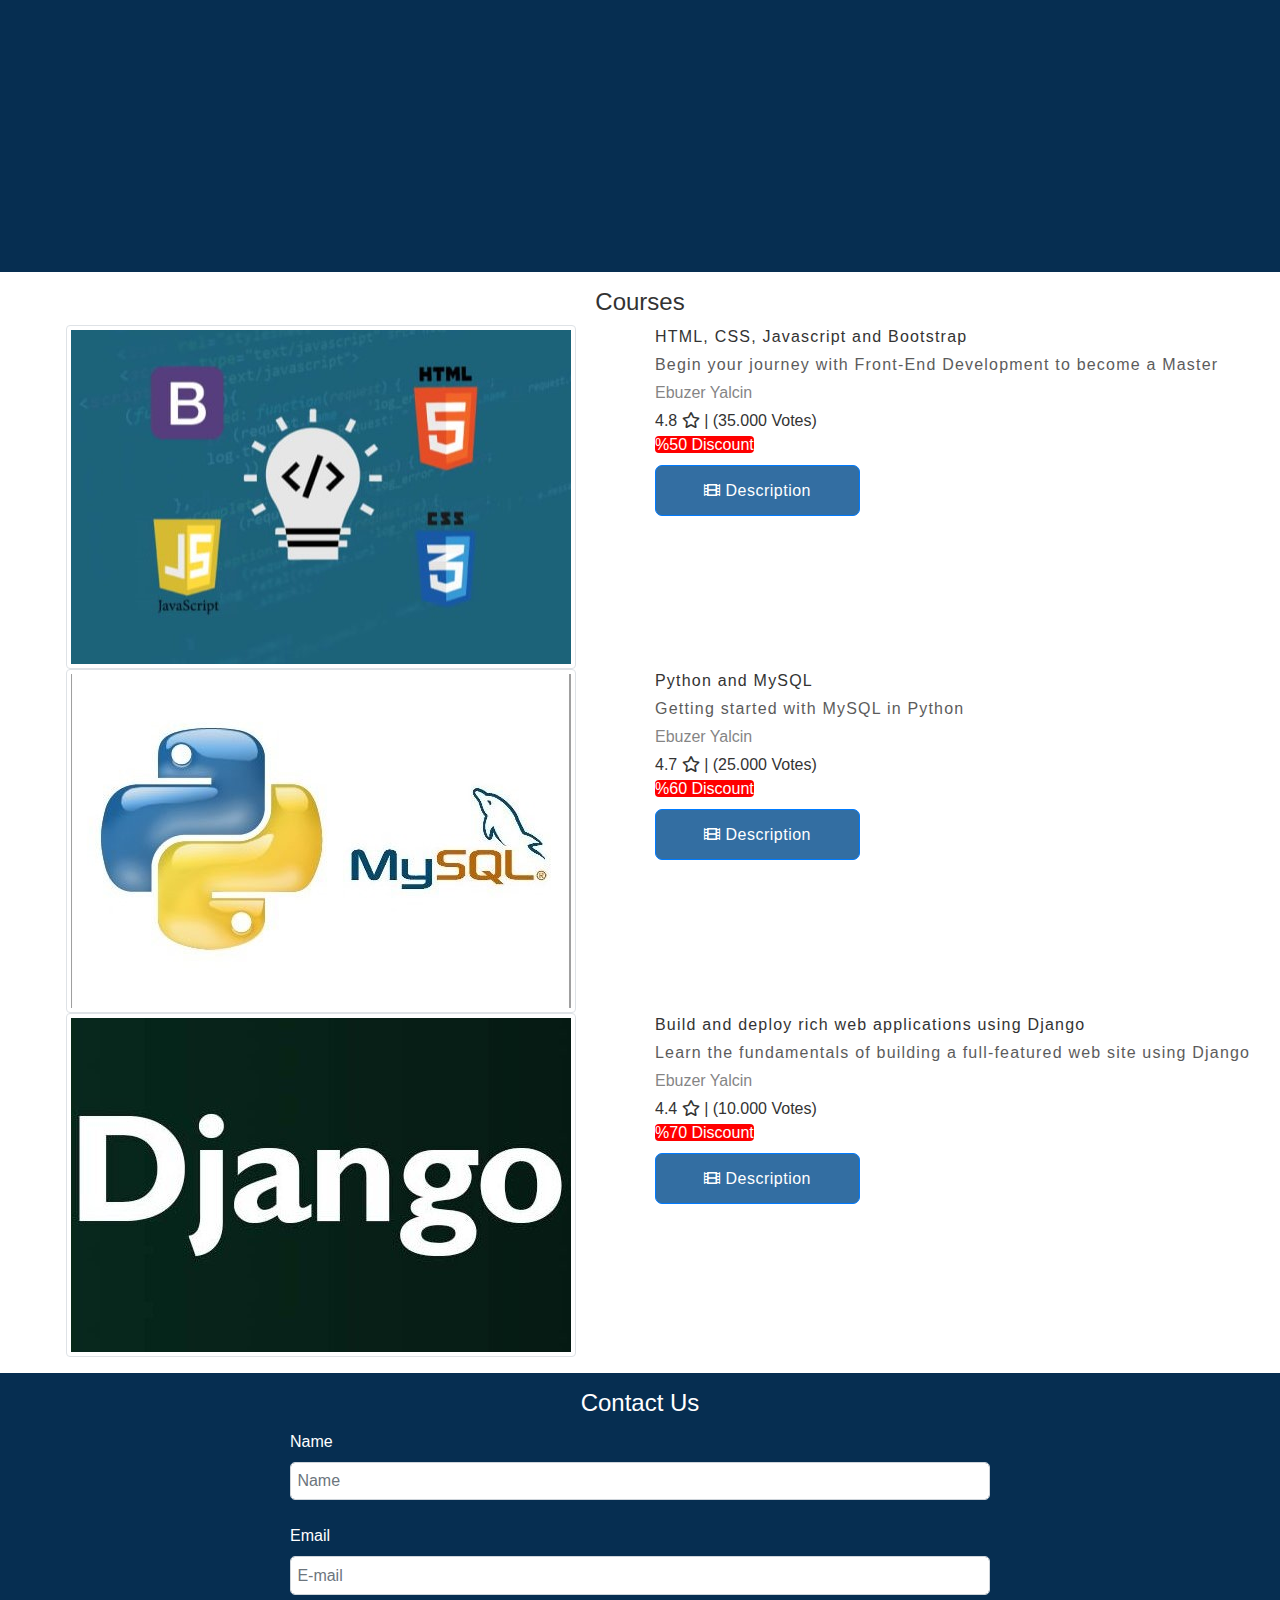
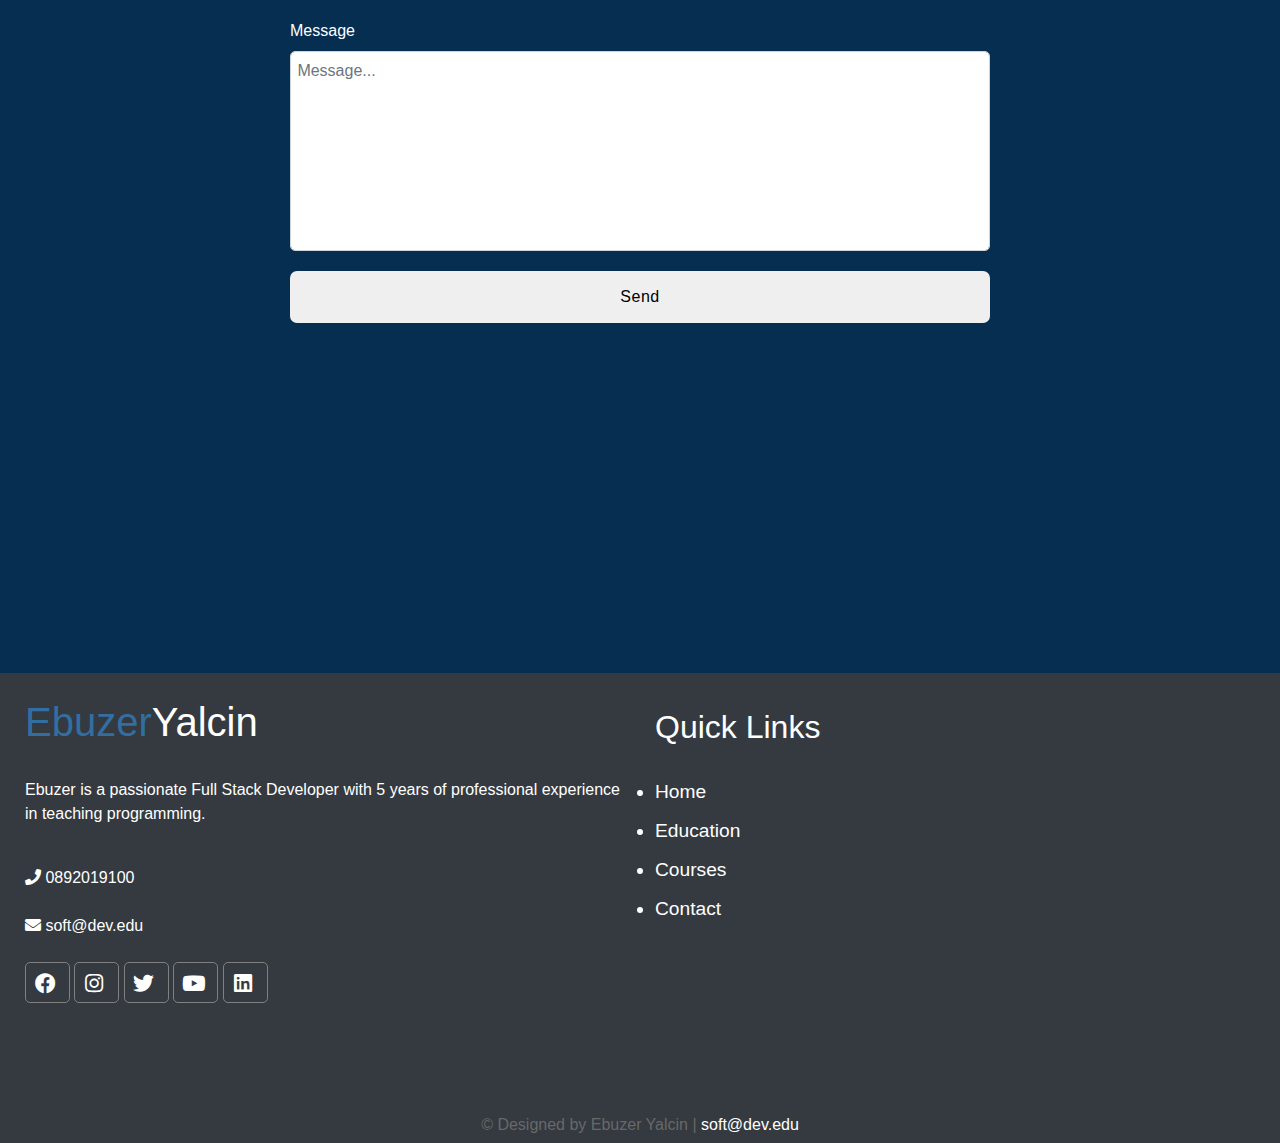
==== commit c7d3e175: "commiting my code" ====
--- a/index.html
+++ b/index.html
@@ -30,11 +30,11 @@
             <nav id="navbar">
                 <!--Sahyfanın en önemli başlığı H1 seo için önemli google bootları bu h1lere bakıcak daha sonra önem sıralrına göre h2 h3 h4 h h6 olarak devam edicek  -->
                 <h1 class="heading-small">Ebuzer YALCIN </h1>
-                <ul>
-                    <li><a href="#home">Home</a></li>
-                    <li><a href="#training">Education</a></li>
-                    <li><a href="#courses">Courses</a></li>
-                    <li><a href="#contact">Contact</a></li>
+                <ul class="navbar-btn">
+                    <li class="button-style"><a href="#home">Home</a></li>
+                    <li class="button-style"><a href="#training">Education</a></li>
+                    <li class="button-style"><a href="#courses">Courses</a></li>
+                    <li class="button-style"><a href="#contact">Contact</a></li>
 
                 </ul>
 
@@ -82,25 +82,85 @@
         </ul>
     </section>
     
-            <!-- Button trigger modal -->
-<!-- Modal -->
-<div class="modal fade" id="exampleModalLong" tabindex="-1" role="dialog" aria-labelledby="exampleModalLongTitle" aria-hidden="true">
+                        <!-- Button trigger modal -->
+
+<!--------------------------------- Modal1 ------------------------------->
+
+<div class="modal fade" id="Modal1" tabindex="-1" role="dialog" aria-labelledby="exampleModalLongTitle" aria-hidden="true">
   <div class="modal-dialog" role="document">
     <div class="modal-content">
       <div class="modal-header">
-        <h5 class="modal-title" id="exampleModalLongTitle">Introduction Video</h5>
+        <h5 class="modal-title" id="exampleModalLongTitle">Introduction Video <i class="fas fa-video"></i></h5>
         <button type="button" class="close" data-dismiss="modal" aria-label="Close">
           <span aria-hidden="true">&times;</span>
         </button>
       </div>
       <div class="modal-body">
         <h5>
-        -This course gives you ects points <br>
-        -Globally approved course <br>
+        -This course gives you 30 ects points and is approved globally <br>
         -Instant certificate after completing course
         </h5>
         <div class="embed-responsive embed-responsive-16by9">
-        <iframe class="embed-responsive-item" src="https://www.youtube.com/embed/watch?v=Y8Tko2YC5hA&t=2s?html5=1" allowfullscreen></iframe>
+        <iframe width="560" height="315" src="https://www.youtube.com/embed/m5GVfWl9jbw" frameborder="0" allow="accelerometer; autoplay; encrypted-media; gyroscope; picture-in-picture" allowfullscreen></iframe>
+        </div>
+        <br>
+        <h5>Contact us for further details!</h5>
+      </div>
+      <div class="modal-footer">
+        <button type="button" class="btn btn-secondary" data-dismiss="modal">Close</button>
+       <!-- <button type="button" class="btn btn-primary">Save changes</button>-->
+      </div>
+    </div>
+  </div>
+</div>
+
+<!--------------------------------- Modal2 ------------------------------->
+
+<div class="modal fade" id="Modal2" tabindex="-1" role="dialog" aria-labelledby="exampleModalLongTitle" aria-hidden="true">
+  <div class="modal-dialog" role="document">
+    <div class="modal-content">
+      <div class="modal-header">
+        <h5 class="modal-title" id="exampleModalLongTitle">Introduction Video <i class="fas fa-video"></i></h5>
+        <button type="button" class="close" data-dismiss="modal" aria-label="Close">
+          <span aria-hidden="true">&times;</span>
+        </button>
+      </div>
+      <div class="modal-body">
+        <h5>
+        -This course gives you 22.5 ects points and is approved globally <br>
+        -Instant certificate after completing course
+        </h5>
+        <div class="embed-responsive embed-responsive-16by9">
+        <iframe width="560" height="315" src="https://www.youtube.com/embed/Y8Tko2YC5hA" frameborder="0" allow="accelerometer; autoplay; encrypted-media; gyroscope; picture-in-picture" allowfullscreen></iframe>
+        </div>
+        <br>
+        <h5>Contact us for further details!</h5>
+      </div>
+      <div class="modal-footer">
+        <button type="button" class="btn btn-secondary" data-dismiss="modal">Close</button>
+       <!-- <button type="button" class="btn btn-primary">Save changes</button>-->
+      </div>
+    </div>
+  </div>
+</div>
+
+<!--------------------------------- Modal3 ------------------------------->
+<div class="modal fade" id="Modal3" tabindex="-1" role="dialog" aria-labelledby="exampleModalLongTitle" aria-hidden="true">
+  <div class="modal-dialog" role="document">
+    <div class="modal-content">
+      <div class="modal-header">
+        <h5 class="modal-title" id="exampleModalLongTitle">Introduction Video <i class="fas fa-video"></i></h5>
+        <button type="button" class="close" data-dismiss="modal" aria-label="Close">
+          <span aria-hidden="true">&times;</span>
+        </button>
+      </div>
+      <div class="modal-body">
+        <h5>
+        -This course gives you 15 ects points and is approved globally <br>
+        -Instant certificate after completing course
+        </h5>
+        <div class="embed-responsive embed-responsive-16by9">
+        <iframe width="560" height="315" src="https://www.youtube.com/embed/SIyxjRJ8VNY" frameborder="0" allow="accelerometer; autoplay; encrypted-media; gyroscope; picture-in-picture" allowfullscreen></iframe>
         </div>
         <br>
         <h5>Contact us for further details!</h5>
@@ -117,9 +177,10 @@
     <section id="courses">
 
         <h3 class="text-center heading-medium" > Courses</h3>
-            <div class="container">
+         <!--   <div class="container">
             <div class="courses">
-                <!--COURSE 1-->
+            
+                COURSE 1
                 <div class="course">
                     <div class="course-image">
 
@@ -138,15 +199,37 @@
                         <div class="instruction">Ebuzer Yalcin</div>
                         <div class="rating">4.8 <i class="far fa-star"></i> | (35.000 Votes)</div>
                         <br>
-                       <!-- <a href="https://www.youtube.com/channel/UCKRfPElX5ZJDoJavDqPrpKg" target="_blank" class="btn btn-secondary"> Go to Course</a>-->
+                       <!-- <a href="https://www.youtube.com/channel/UCKRfPElX5ZJDoJavDqPrpKg" target="_blank" class="btn btn-secondary"> Go to Course</a>
                         <button type="button" class="btn btn-primary" data-toggle="modal" data-target="#exampleModalLong">Description
                         </button>
 
                     </div>
 
+                </div> -->
+
+                        <div class="row">
+                    <div class="col-sm text-center">
+                     <img src="assets/images/html.jpg" alt="Html"  class="img-thumbnail courses-images"/>
+                    </div>
+                    <div class="col-sm course-info">
+                    <div class="title-course">
+                        HTML, CSS, Javascript and Bootstrap 
+                     </div>
+                     <div class="description-course">
+                        Begin your journey with Front-End Development to become a Master
+                     </div>
+                     <div class="instruction-course">Ebuzer Yalcin</div>
+                     <div class="rating">4.8 <i class="far fa-star"></i> | (35.000 Votes)</div>
+                    <span class="discount-span">%50 Discount</span> <br>
+                     <!-- <a href="https://www.youtube.com/channel/UCKRfPElX5ZJDoJavDqPrpKg" target="_blank" class="btn btn-secondary"> Go to Course</a>-->
+                     <button type="button" class="btn btn-primary" data-toggle="modal" data-target="#Modal1"><i class="fas fa-film"></i> Description 
+                     </button>
+                  </div>
                 </div>
 
-                <!--COURSE 2-->
+
+
+                <!--COURSE 2
                 <div class="course">
                     <div class="course-image">
 
@@ -164,15 +247,33 @@
                         <div class="instruction">Ebuzer Yalcin</div>
                         <div class="rating">4.7 <i class="far fa-star"></i> | (25.000 Votes)</div>
                          <br>
-                       <!-- <a href="https://www.youtube.com/channel/UCKRfPElX5ZJDoJavDqPrpKg" target="_blank" class="btn btn-secondary"> Go to Course</a>-->
+                        <a href="https://www.youtube.com/channel/UCKRfPElX5ZJDoJavDqPrpKg" target="_blank" class="btn btn-secondary"> Go to Course</a>
                         <button type="button" class="btn btn-primary" data-toggle="modal" data-target="#exampleModalLong">Description
                         </button>
-
-
-                    </div>
-
+                    </div>
+                </div> -->
+
+                <div class="row">
+                    <div class="col-sm text-center">
+                     <img src="assets/images/python.jpg" alt="Python"  class="img-thumbnail courses-images"/>
+                    </div>
+                    <div class="col-sm course-info">
+                    <div class="title-course">
+                        Python and MySQL
+                     </div>
+                     <div class="description-course">
+                        Getting started with MySQL in Python
+                     </div>
+                     <div class="instruction-course">Ebuzer Yalcin</div>
+                    <div class="rating">4.7 <i class="far fa-star"></i> | (25.000 Votes)</div>
+                    <span class="discount-span">%60 Discount</span><br>
+                     <!-- <a href="https://www.youtube.com/channel/UCKRfPElX5ZJDoJavDqPrpKg" target="_blank" class="btn btn-secondary"> Go to Course</a>-->
+                     <button type="button" class="btn btn-primary" data-toggle="modal" data-target="#Modal2"><i class="fas fa-film"></i> Description
+                     </button>
+                  </div>
                 </div>
-                <!-- Course 3-->
+                
+                <!-- Course 3
                 <div class="course">
                     <div class="course-image">
 
@@ -190,7 +291,7 @@
                         <div class="instruction">Ebuzer Yalcin</div>
                         <div class="rating">4.4 <i class="far fa-star"></i> | (10.000 Votes)</div>
                          <br>
-                      <!--<a href="https://www.youtube.com/channel/UCKRfPElX5ZJDoJavDqPrpKg" target="_blank" class="btn btn-secondary"> Go to Course</a>-->  
+                      <!--<a href="https://www.youtube.com/channel/UCKRfPElX5ZJDoJavDqPrpKg" target="_blank" class="btn btn-secondary"> Go to Course</a> 
                         <button type="button" class="btn btn-primary" data-toggle="modal" data-target="#exampleModalLong">Description
                         </button>
 
@@ -199,7 +300,28 @@
 
                 </div>
             </div>
-        </div>
+        </div> -->
+
+                <div class="row">
+                    <div class="col-sm text-center">
+                     <img src="assets/images/django2.jpg" alt="Django"  class="img-thumbnail courses-images"/>
+                    </div>
+                    <div class="col-sm course-info">
+                    <div class="title-course">
+                        Build and deploy rich web applications using Django 
+                     </div>
+                     <div class="description-course">
+                        Learn the fundamentals of building a full-featured web site using Django
+                     </div>
+                     <div class="instruction-course">Ebuzer Yalcin</div>
+                     <div class="rating">4.4 <i class="far fa-star"></i> | (10.000 Votes)</div>
+                     <span class="discount-span">%70 Discount</span><br>
+                     <!-- <a href="https://www.youtube.com/channel/UCKRfPElX5ZJDoJavDqPrpKg" target="_blank" class="btn btn-secondary"> Go to Course</a>-->
+                     <button type="button" class="btn btn-primary" data-toggle="modal" data-target="#Modal3"><i class="fas fa-film"></i> Description
+                     </button>
+                  </div>
+                </div>
+
 
     </section>
     <!--CONTACT PART-->
@@ -230,13 +352,7 @@
                 <!-- Message form part-->
             <div class="form-group">
                 <label for="message">Message</label>
-                <textarea 
-                name="message" 
-                class="form-control" 
-                id="message" 
-                rows="5"
-                placeholder="Message..." required>
-            </textarea>
+                <textarea id="message" name="message" class="form-control" placeholder="Message..." style="height:200px" required></textarea>
             </div>
 
             <button type="submit" class="btn btn-block">Send</button>
--- a/assets/css/global.css
+++ b/assets/css/global.css
@@ -24,10 +24,11 @@
 
 /*Buttons */
 .btn{
-    margin-top: 1.25rem;
+    margin-top: .5rem;
     padding: 0.8rem 3rem;
     border-radius: 7px;
     letter-spacing: 0.5px;
+    margin-bottom: .5rem;
 }
 
 .btn-primary{
--- a/assets/css/main.css
+++ b/assets/css/main.css
@@ -2,12 +2,11 @@
     margin: 0;
     padding: 0;
     box-sizing: border-box;
-   
 }
 
 a{
     /* No underline, if so */
-    text-decoration: none;
+    text-decoration: none !important;
     color: #fff;
 }
 html{
@@ -15,25 +14,26 @@
 }
 /*Navbar*/
 #navbar{ 
-
     color:#fff;
     /*Makes buttons in navbar get together*/
     display: flex;
     justify-content: space-between;
     align-items: center;
-    padding: 0 0.75rem;
-    height: 70%;
-}
-#navbar ul{
-    list-style-type: none;
+    padding: .5rem 0.75rem;
+    height: 50%;
+}
+.navbar-btn{
+    text-decoration: none !important;
+    list-style: none;
     display: flex;
     align-items: center;
+    color:#fff;
 
 }
 
 /* Choosing HTML a */
 
-#navbar ul li a { 
+.button-style { 
     padding: 0.5rem;
     transition: all .4s ease-in-out;
     -moz-transition: all .4s ease-in-out;
@@ -43,7 +43,7 @@
 }
 /*Giving hover effect to navbar buttons*/
 
-#navbar ul li a:hover{
+.button-style:hover{
     background:#336ea2;
     border-radius: 5px;
 }
@@ -87,6 +87,7 @@
     display: flex;
     justify-content: space-between;
     align-items: center;
+    height: 80%;
 }
 #training .items .item{
     width: 33%;
@@ -94,17 +95,6 @@
     padding: 0.5rem;
     list-style: none;
 }
-/*
-    transition: all .4s ease-in-out;
-    -moz-transition: all .4s ease-in-out;
-    -webkit-transition: all .4s ease-in-out;
-    -o-transition: all .4s ease-in-out;
-
-#training .items .item:hover{
-    color: #ff6700;
-    opacity: 0.8;
-}
-*/
 
 #courses{
     color: #333;
@@ -162,29 +152,37 @@
         left: 0;
     }
 
+.discount-span{
+    background: red;
+    color: #fff;
+    border-radius: 4px;
+}
+
+
     /*Title description instructor ve rating styles */
 
-    /*TITLE*/
-    .courses .course .course-info .title{
+    /*TITLE COURSES*/
+    .title{
         letter-spacing: 1.2px;
         font-weight: 700;
         margin-bottom: 0.25rem;
     }
-    /*DESCRIPTION*/
-    .courses .course .course-info .description{
+
+    /*TITLE*/
+    .title-course{
         letter-spacing: 1.2px;
         margin-bottom: 0.25rem;
-        opacity: 0.6;
+        font-weight: 500;
+    }
+
+    /*DESCRIPTION*/
+    .description-course{
+        letter-spacing: 1.2px;
+        margin-bottom: 0.25rem;
+        opacity: 0.8;
     }
     /*INSTRUCTOR*/
-    .courses .course .course-info .instructor{
-        font-size: 0.8rem;
-        margin-bottom: 0.25rem;
-        opacity: 0.6;
-    }
-    /*TITLE*/
-    .courses .course .course-info .title{
-        letter-spacing: 1.2px;
+    .instruction-course{
         margin-bottom: 0.25rem;
         opacity: 0.6;
     }
@@ -297,6 +295,7 @@
     transition: all.3s;
 }
 /*footer Quick Links Section*/
+
 .footer .footer-content .links{
     padding-top: 35px;
     padding-left: 5px;
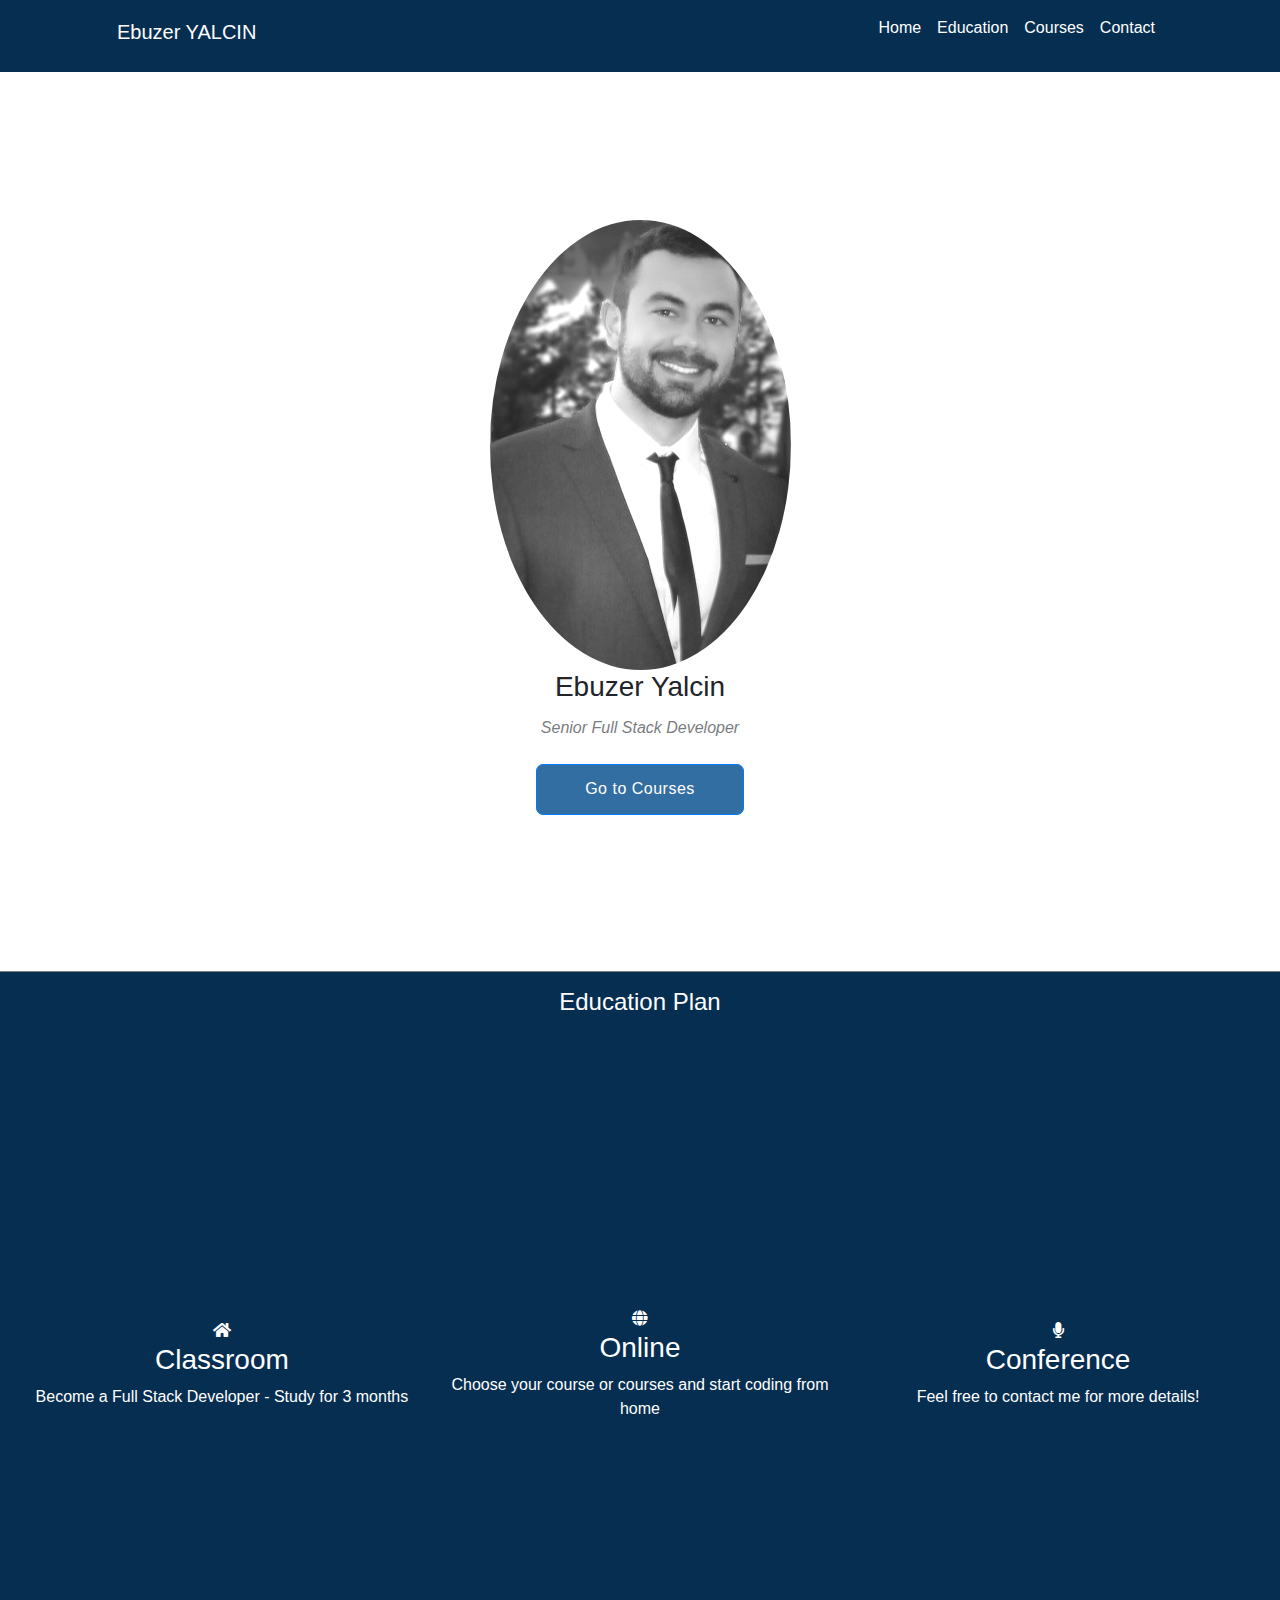
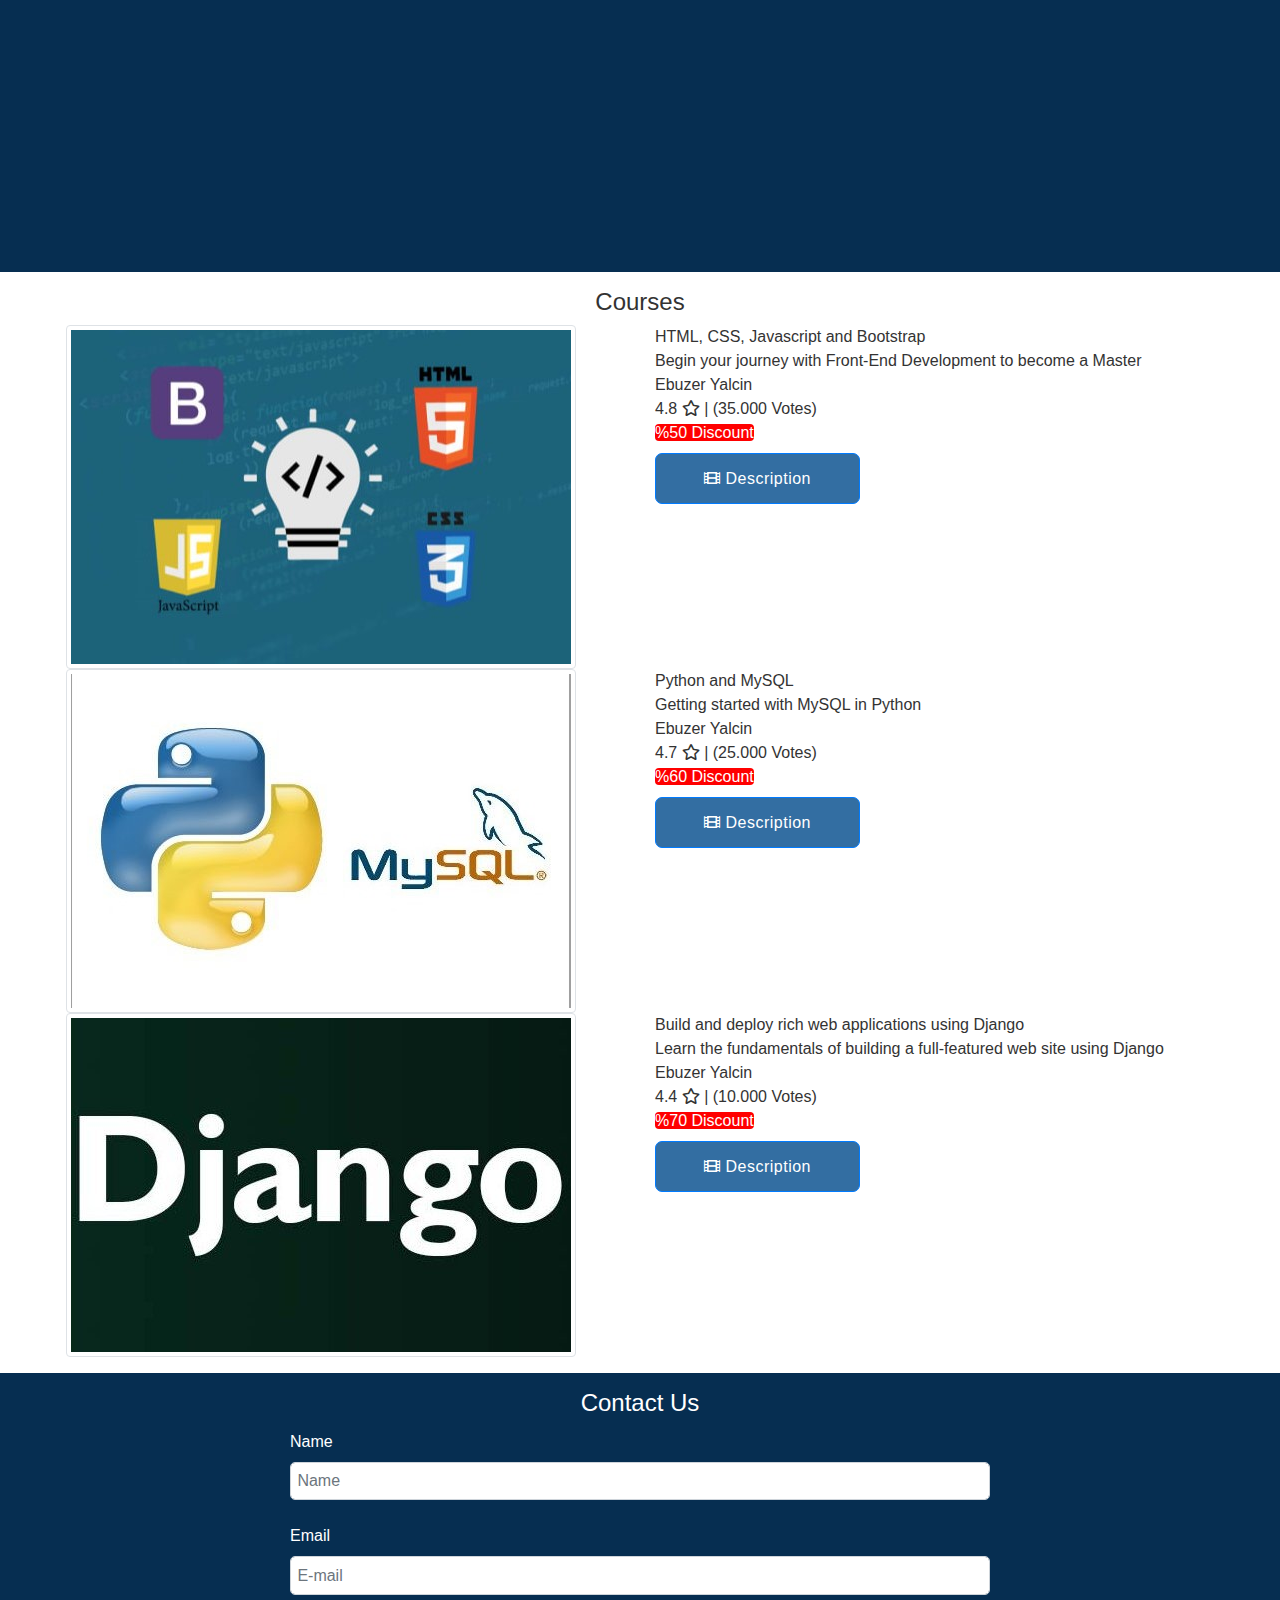
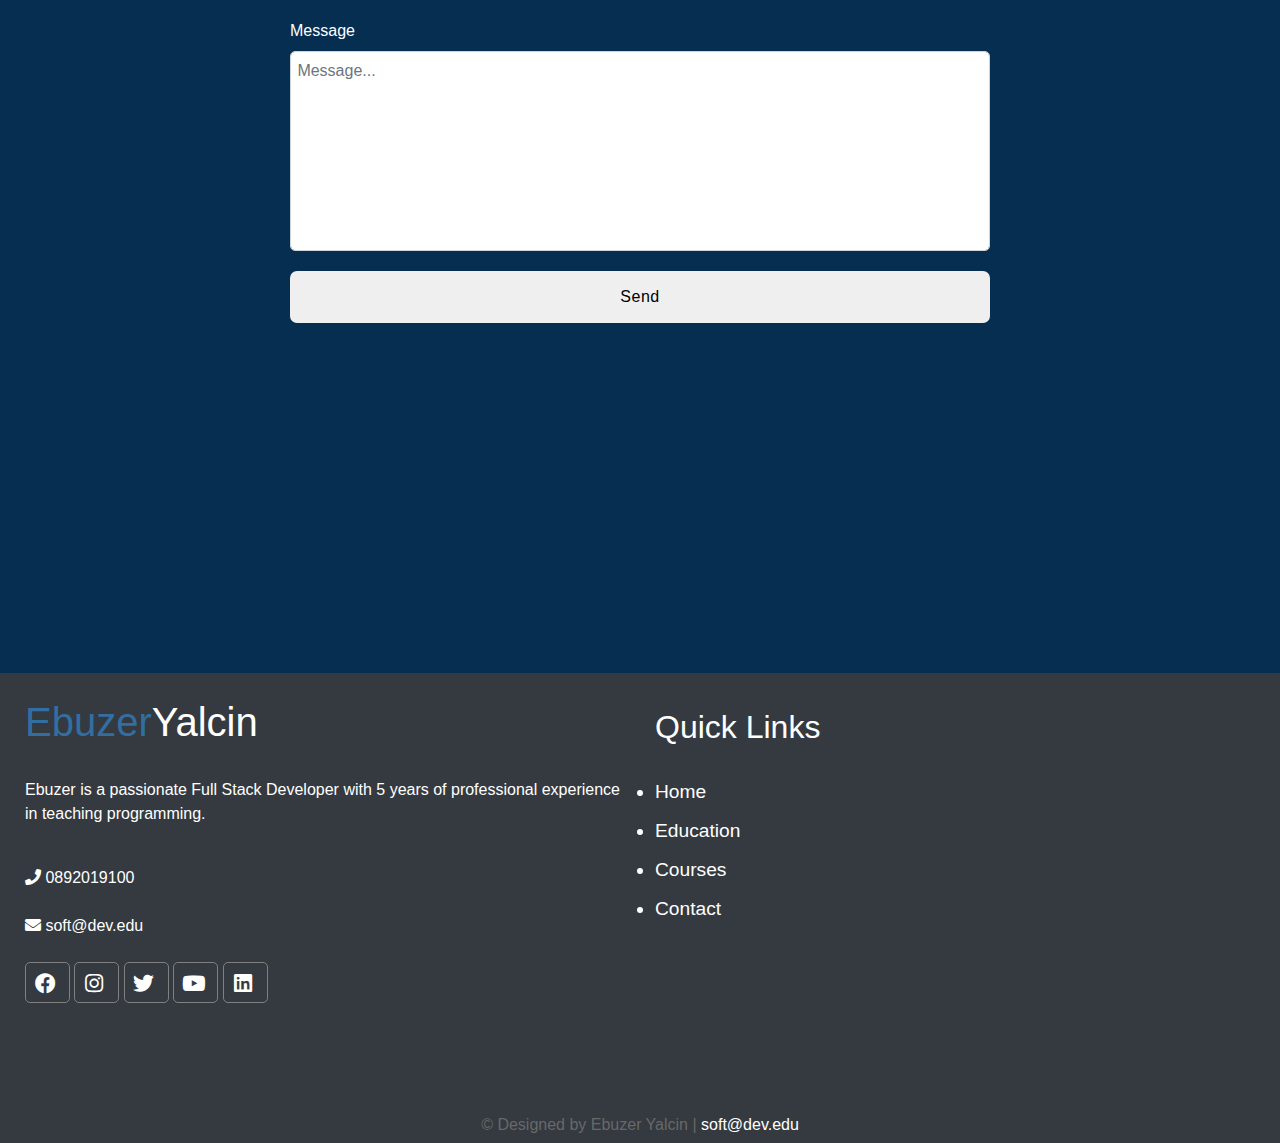
==== commit c5298968: "comitting my code" ====
--- a/index.html
+++ b/index.html
@@ -5,7 +5,6 @@
     <meta name="viewport" content="width=device-width, initial-scale=1.0"/>
     <!--<meta name="keyword" content="HTML,Python,Javascript,">-->
     <meta name="description" content="Ebuzer Yalcin | Software School" />  
-
     <link rel="stylesheet" href="https://maxcdn.bootstrapcdn.com/bootstrap/4.0.0/css/bootstrap.min.css" integrity="sha384-Gn5384xqQ1aoWXA+058RXPxPg6fy4IWvTNh0E263XmFcJlSAwiGgFAW/dAiS6JXm" crossorigin="anonymous">
     <!--Links to css folders-->
     <link rel="stylesheet" href="assets/css/global.css"/>
@@ -27,14 +26,14 @@
     <!--To create navbar-->
     <header class="bg-dark-blue">
         <div class="container">
-            <nav id="navbar">
+            <nav id="navbar-styling">
                 <!--Sahyfanın en önemli başlığı H1 seo için önemli google bootları bu h1lere bakıcak daha sonra önem sıralrına göre h2 h3 h4 h h6 olarak devam edicek  -->
                 <h1 class="heading-small">Ebuzer YALCIN </h1>
-                <ul class="navbar-btn">
-                    <li class="button-style"><a href="#home">Home</a></li>
-                    <li class="button-style"><a href="#training">Education</a></li>
-                    <li class="button-style"><a href="#courses">Courses</a></li>
-                    <li class="button-style"><a href="#contact">Contact</a></li>
+                <ul class="navbar-btn-right">
+                    <li class="button-style-nav"><a href="#home-button">Home</a></li>
+                    <li class="button-style-nav"><a href="#education-button">Education</a></li>
+                    <li class="button-style-nav"><a href="#courses-button">Courses</a></li>
+                    <li class="button-style-nav"><a href="#contact-button">Contact</a></li>
 
                 </ul>
 
@@ -42,7 +41,7 @@
         </div>
     </header>
 
-    <section id="home">
+    <section id="home-button">
         <!--yeni html semantic etiketleri kullanmayı çalışıyoruz bu sayede bizim seomızda iyi olacak  -->
 
         <img src="assets/images/profile.png" alt="Butterfly" />
@@ -51,10 +50,10 @@
             <h2 class="heading-big">Ebuzer Yalcin</h2>
             <p>Senior Full Stack Developer</p>
         </div>
-        <a href="#courses" class="btn btn-primary"> Go to Courses</a>
+        <a href="#courses-button" class="btn btn-primary"> Go to Courses</a>
     </section>
 
-    <section id="training" class="bg-dark-blue">
+    <section id="education-button" class="bg-dark-blue">
         <h3 class="text-center heading-medium">Education Plan</h3>
         <ul class="items">
             <li class="item">
@@ -82,7 +81,7 @@
         </ul>
     </section>
     
-                        <!-- Button trigger modal -->
+<!--------------------------- Button trigger modal ----------------------->
 
 <!--------------------------------- Modal1 ------------------------------->
 
@@ -108,7 +107,6 @@
       </div>
       <div class="modal-footer">
         <button type="button" class="btn btn-secondary" data-dismiss="modal">Close</button>
-       <!-- <button type="button" class="btn btn-primary">Save changes</button>-->
       </div>
     </div>
   </div>
@@ -138,7 +136,6 @@
       </div>
       <div class="modal-footer">
         <button type="button" class="btn btn-secondary" data-dismiss="modal">Close</button>
-       <!-- <button type="button" class="btn btn-primary">Save changes</button>-->
       </div>
     </div>
   </div>
@@ -167,45 +164,16 @@
       </div>
       <div class="modal-footer">
         <button type="button" class="btn btn-secondary" data-dismiss="modal">Close</button>
-       <!-- <button type="button" class="btn btn-primary">Save changes</button>-->
       </div>
     </div>
   </div>
 </div>
     
-    <!--COURSES-->
-    <section id="courses">
+    <!------------------------COURSES----------------------------->
+
+    <section id="courses-button">
 
         <h3 class="text-center heading-medium" > Courses</h3>
-         <!--   <div class="container">
-            <div class="courses">
-            
-                COURSE 1
-                <div class="course">
-                    <div class="course-image">
-
-                        <img src="assets/images/html.jpg" alt="Python"  />
-                        <span>%50 Discount</span>
-                    </div>
-                    <div class="course-info">
-                        <div class="title">
-                            HTML, CSS, Javascript and Bootstrap 
-
-
-                        </div>
-                        <div class="description">
-                            Begin your journey with Front-End Development to become a Master
-                        </div>
-                        <div class="instruction">Ebuzer Yalcin</div>
-                        <div class="rating">4.8 <i class="far fa-star"></i> | (35.000 Votes)</div>
-                        <br>
-                       <!-- <a href="https://www.youtube.com/channel/UCKRfPElX5ZJDoJavDqPrpKg" target="_blank" class="btn btn-secondary"> Go to Course</a>
-                        <button type="button" class="btn btn-primary" data-toggle="modal" data-target="#exampleModalLong">Description
-                        </button>
-
-                    </div>
-
-                </div> -->
 
                         <div class="row">
                     <div class="col-sm text-center">
@@ -221,37 +189,10 @@
                      <div class="instruction-course">Ebuzer Yalcin</div>
                      <div class="rating">4.8 <i class="far fa-star"></i> | (35.000 Votes)</div>
                     <span class="discount-span">%50 Discount</span> <br>
-                     <!-- <a href="https://www.youtube.com/channel/UCKRfPElX5ZJDoJavDqPrpKg" target="_blank" class="btn btn-secondary"> Go to Course</a>-->
                      <button type="button" class="btn btn-primary" data-toggle="modal" data-target="#Modal1"><i class="fas fa-film"></i> Description 
                      </button>
                   </div>
                 </div>
-
-
-
-                <!--COURSE 2
-                <div class="course">
-                    <div class="course-image">
-
-                        <img src="assets/images/python.jpg" alt="Design" />
-                        <span>%60 Discount</span>
-                    </div>
-                    <div class="course-info">
-                        <div class="title">
-                            Python and MySQL
-
-                        </div>
-                        <div class="description">
-                            Getting started with MySQL in Python
-                        </div>
-                        <div class="instruction">Ebuzer Yalcin</div>
-                        <div class="rating">4.7 <i class="far fa-star"></i> | (25.000 Votes)</div>
-                         <br>
-                        <a href="https://www.youtube.com/channel/UCKRfPElX5ZJDoJavDqPrpKg" target="_blank" class="btn btn-secondary"> Go to Course</a>
-                        <button type="button" class="btn btn-primary" data-toggle="modal" data-target="#exampleModalLong">Description
-                        </button>
-                    </div>
-                </div> -->
 
                 <div class="row">
                     <div class="col-sm text-center">
@@ -267,40 +208,10 @@
                      <div class="instruction-course">Ebuzer Yalcin</div>
                     <div class="rating">4.7 <i class="far fa-star"></i> | (25.000 Votes)</div>
                     <span class="discount-span">%60 Discount</span><br>
-                     <!-- <a href="https://www.youtube.com/channel/UCKRfPElX5ZJDoJavDqPrpKg" target="_blank" class="btn btn-secondary"> Go to Course</a>-->
                      <button type="button" class="btn btn-primary" data-toggle="modal" data-target="#Modal2"><i class="fas fa-film"></i> Description
                      </button>
                   </div>
                 </div>
-                
-                <!-- Course 3
-                <div class="course">
-                    <div class="course-image">
-
-                        <img src="assets/images/django2.jpg" alt="Graphic" />
-                        <span>%70 Discount</span>
-                    </div>
-                    <div class="course-info">
-                        <div class="title">
-                            Build and deploy rich web applications using Django
-
-                        </div>
-                        <div class="description">
-                            Learn the fundamentals of building a full-featured web site using Django
-                        </div>
-                        <div class="instruction">Ebuzer Yalcin</div>
-                        <div class="rating">4.4 <i class="far fa-star"></i> | (10.000 Votes)</div>
-                         <br>
-                      <!--<a href="https://www.youtube.com/channel/UCKRfPElX5ZJDoJavDqPrpKg" target="_blank" class="btn btn-secondary"> Go to Course</a> 
-                        <button type="button" class="btn btn-primary" data-toggle="modal" data-target="#exampleModalLong">Description
-                        </button>
-
-
-                    </div>
-
-                </div>
-            </div>
-        </div> -->
 
                 <div class="row">
                     <div class="col-sm text-center">
@@ -316,17 +227,15 @@
                      <div class="instruction-course">Ebuzer Yalcin</div>
                      <div class="rating">4.4 <i class="far fa-star"></i> | (10.000 Votes)</div>
                      <span class="discount-span">%70 Discount</span><br>
-                     <!-- <a href="https://www.youtube.com/channel/UCKRfPElX5ZJDoJavDqPrpKg" target="_blank" class="btn btn-secondary"> Go to Course</a>-->
                      <button type="button" class="btn btn-primary" data-toggle="modal" data-target="#Modal3"><i class="fas fa-film"></i> Description
                      </button>
                   </div>
                 </div>
-
-
     </section>
-    <!--CONTACT PART-->
-
-    <section id="contact" class="bg-dark-blue">
+
+    <!-------------------------------CONTACT PART---------------------------------->
+
+    <section id="contact-button" class="bg-dark-blue">
         <div class="contact-form">
         <form action="https://formdump.codeinstitute.net/" method="POST" target="_blank">
             <h4 class="text-center heading-medium">Contact Us</h4>
@@ -357,36 +266,8 @@
 
             <button type="submit" class="btn btn-block">Send</button>
         </form>
-<!--
-        <ul class="social-links">
-            <li>
-                <a aria-label="This is a link to an external page called Facebook" target="_blank" href="http://www.facebook.com/">
-                <i class="fab fa-facebook" aria-hidden="true"></i></a>
-            </li>
-
-            <li>
-                <a aria-label="This is a link to an external page called Twitter" target="_blank" href="http://www.twitter.com/">
-                <i class="fab fa-twitter" aria-hidden="true"></i></a>
-            </li>
-
-            <li>
-                <a aria-label="This is a link to an external page called Instagram" target="_blank" href="http://www.instagram.com/">
-                <i class="fab fa-instagram" aria-hidden="true"></i></a>
-            </li>
-
-            <li>
-                <a aria-label="This is a link to an external page called Youtube" target="_blank" href="http://www.youtube.com/">
-                <i class="fab fa-youtube" aria-hidden="true"></i></a>
-            </li>
-
-            <li>
-                <a aria-label="This is a link to an external page called Linkedin" target="_blank" href="http://www.linkedin.com/">
-                <i class="fab fa-linkedin" aria-hidden="true"></i></a>
-            </li>
-
-        </ul>
-        -->
-        </div>
+        </div>
+
     </section>
     <!--FOOTER-->
     <div class="footer">
@@ -399,7 +280,7 @@
  <p>Ebuzer is a passionate Full Stack Developer with 5 years of professional experience in teaching programming. </p>
  <br>
 
- <div class="contact">
+ <div class="contact-button">
  <span><i class="fas fa-phone"></i> <a href="tel:+0892019100"> 0892019100</a></span>
  <br><br>
  <span><i class="fas fa-envelope"></i> <a href="mailto:soft@dev.edu">soft@dev.edu</a></span>
@@ -427,18 +308,15 @@
  <h2>Quick Links</h2>
  <br>
  <ul>
- <a href="#home"><li>Home</li></a>
- <a href="#training"><li>Education</li></a>
- <a href="#courses"><li>Courses</li></a>
- <a href="#contact"><li>Contact</li></a>
-
+ <a href="#home-button"><li>Home</li></a>
+ <a href="#education-button"><li>Education</li></a>
+ <a href="#courses-button"><li>Courses</li></a>
+ <a href="#contact-button"><li>Contact</li></a>
  
  </ul>
  </div>
 
-
  </div>
-
 
 <div class="footer-bottom">
 &copy; Designed by Ebuzer Yalcin | <a href="mailto:soft@dev.edu">soft@dev.edu</a>
--- a/assets/css/global.css
+++ b/assets/css/global.css
@@ -1,96 +1,72 @@
-/* text  */
-.text-center{
+/*
+.courses-button .course a{
+    color: red;
+    border: 1px solid chocolate;
+     padding: .70rem ;
+    font-size: 1rem;
     text-align: center;
-}
-
-.heading-small{
-
-font-size: 1.25rem;
-}
-.heading-medium{
-    font-size: 1.5rem;
-}
-.heading-big{
-    font-size: 1.75rem;
-}
-/*Colors*/
-.bg-dark-blue{
-    background:#062e51;
 
 }
-.bg-light-blue{
-    background: #336ea2;
+.courses-button .course a:hover{
+    color:#343a40;
+    border: 1px solid #343a40;
 }
-
-/*Buttons */
-.btn{
-    margin-top: .5rem;
-    padding: 0.8rem 3rem;
-    border-radius: 7px;
-    letter-spacing: 0.5px;
-    margin-bottom: .5rem;
-}
-
-.btn-primary{
-    background: #336ea2;
-    transition: all .4s ease-in-out;
-    -moz-transition: all .4s ease-in-out;
-    -webkit-transition: all .4s ease-in-out;
-    -o-transition: all .4s ease-in-out;
-}
-.btn-primary:hover{
-    color: #fff;
-    background: #00AEF0;
-}
-.btn-dark{
-    background: #333;
-}
-.btn-dark:hover{
-    color: #333;
-    background: #fff;
-    border: 0.5px solid #333;
+  
+.courses-button .course .course-image{
+margin-right: 0.5rem;
+position: relative;
+background-size: cover;
 
 }
 
-.btn-block{
-    width: 100%;
-    transition: all .4s ease-in-out;
-    -moz-transition: all .4s ease-in-out;
-    -webkit-transition: all .4s ease-in-out;
-    -o-transition: all .4s ease-in-out;
-}
 
-.btn-block:hover{
-    background-color: #00AEF0;
-    color: #fff;
-    opacity: 0.8;
+
+.courses-button .course .course-image img{
+border-radius: 35px;
+border: 1px solid #333;
+width: 100%;
+height: auto;
+    
+    }
+    .courses-button .course .course-image span {
+        background: red;
+        padding: 0.25rem;
+        color: #fff;
+        border-radius: 4px;
+        position: absolute; 
+        top: 15px;
+        left: 0;
     }
 
-/* FORMS */
-
-.form-group{ /* The div that hides labels and inputs*/
-    padding: 0.25rem 0;
-    
-}
-/*Because my labels are inline I have to give them block element*/
-
-.form-group label{
-    display: block;
-}
-.form-control{
-width: 100%;
-padding: 0.4rem;
-font-size: 1rem;
-resize: none;  /*text area will remain same*/
-border-radius: 5px;  
-}
-
-/* Container created to make h1 and ul stay in the middle of navbar */
-
-.container{
-    max-width: 1100px; /* Yani tam ekranda 100 px üstüne çıkamıycak. */
-    margin: 0 auto; /* Position center in full screen  */
-    
-}
 
 
+
+    .title{
+        letter-spacing: 1.2px;
+        font-weight: 700;
+        margin-bottom: 0.25rem;
+    }
+
+
+    .title-course{
+        letter-spacing: 1.2px;
+        margin-bottom: 0.25rem;
+        font-weight: 500;
+    }
+
+
+    .description-course{
+        letter-spacing: 1.2px;
+        margin-bottom: 0.25rem;
+        opacity: 0.8;
+    }
+
+    .instruction-course{
+        margin-bottom: 0.25rem;
+        opacity: 0.6;
+    }
+
+
+    */
+
+    --- a/assets/css/main.css
+++ b/assets/css/main.css
@@ -9,11 +9,12 @@
     text-decoration: none !important;
     color: #fff;
 }
+
 html{
     font-family: -apple-system, BlinkMacSystemFont, 'Segoe UI', Roboto, Oxygen, Ubuntu, Cantarell, 'Open Sans', 'Helvetica Neue', sans-serif;
 }
-/*Navbar*/
-#navbar{ 
+    /*Navbar*/
+#navbar-styling{ 
     color:#fff;
     /*Makes buttons in navbar get together*/
     display: flex;
@@ -22,34 +23,32 @@
     padding: .5rem 0.75rem;
     height: 50%;
 }
-.navbar-btn{
+
+.navbar-btn-right{
     text-decoration: none !important;
     list-style: none;
     display: flex;
     align-items: center;
     color:#fff;
-
 }
 
 /* Choosing HTML a */
-
-.button-style { 
+.button-style-nav { 
     padding: 0.5rem;
     transition: all .4s ease-in-out;
     -moz-transition: all .4s ease-in-out;
     -webkit-transition: all .4s ease-in-out;
     -o-transition: all .4s ease-in-out;
-
-}
+}
+
 /*Giving hover effect to navbar buttons*/
-
-.button-style:hover{
+.button-style-nav:hover{
     background:#336ea2;
     border-radius: 5px;
 }
 
 /*HOME Section*/
-#home{
+#home-button{
     display: flex;
     flex-direction: column;
     justify-content: center;
@@ -58,149 +57,79 @@
     border-bottom: 1px solid grey;
     height: 100vh;
 }
+
 /*image'ın içinde bulunduğu bütün alanı kaplaması için */
-
-#home img{
+#home-button img{
     max-width: 100%;
     height: auto;
     /*eğer  100% verirsen height e göre ovale çevircek*/
     border-radius: 50%;
 }
 
-#home .name h2{
-
+#home-button .name h2{
     margin-bottom: 0.75rem;
 }
-#home .name p{
+
+#home-button .name p{
     opacity: 0.6;
     font-style: italic;
 }
 
-
-/*Training*/
-#training{
+/*education*/
+#education-button{
     color: #fff;
     padding: 1rem;
-    height: 100vh;                          /*?*/
-}
-#training .items{
+    height: 100vh;                        
+}
+
+#education-button .items{
     display: flex;
     justify-content: space-between;
     align-items: center;
     height: 80%;
 }
-#training .items .item{
+
+#education-button .items .item{
     width: 33%;
     text-align: center;
     padding: 0.5rem;
     list-style: none;
 }
 
-#courses{
+#courses-button{
     color: #333;
     padding: 1rem;
-    
-}
-.courses{
+}
+
+.courses-button{
     display: flex;
     flex-direction: column;
     padding: 1rem;
-
-}
-.courses .course{
+}
+
+.courses-button .course{
 display: flex;
 padding: 0.5rem;
 margin-bottom: 0.5rem;
-
-}
-.courses .course a{
-    color: red;
-    border: 1px solid chocolate;
-     padding: .70rem ;
-    font-size: 1rem;
-    text-align: center;
-
-}
-.courses .course a:hover{
-    color:#343a40;
-    border: 1px solid #343a40;
-}
-    /*responsive image*/
-.courses .course .course-image{
-margin-right: 0.5rem;
-position: relative;
-background-size: cover;
-
-}
-
-
-
-.courses .course .course-image img{
-border-radius: 35px;
-border: 1px solid #333;
-width: 100%;
-height: auto;
-    
-    }
-    .courses .course .course-image span {
-        background: red;
-        padding: 0.25rem;
-        color: #fff;
-        border-radius: 4px;
-        position: absolute; /* For position absolute to work position relative needs to be above, which I have */
-        top: 15px;
-        left: 0;
-    }
-
+}
+
+/*Courses globale koydum*/
 .discount-span{
     background: red;
     color: #fff;
     border-radius: 4px;
 }
 
-
-    /*Title description instructor ve rating styles */
-
-    /*TITLE COURSES*/
-    .title{
-        letter-spacing: 1.2px;
-        font-weight: 700;
-        margin-bottom: 0.25rem;
-    }
-
-    /*TITLE*/
-    .title-course{
-        letter-spacing: 1.2px;
-        margin-bottom: 0.25rem;
-        font-weight: 500;
-    }
-
-    /*DESCRIPTION*/
-    .description-course{
-        letter-spacing: 1.2px;
-        margin-bottom: 0.25rem;
-        opacity: 0.8;
-    }
-    /*INSTRUCTOR*/
-    .instruction-course{
-        margin-bottom: 0.25rem;
-        opacity: 0.6;
-    }
-
     /*MODAL*/
 
-    
     /*CONTACT*/
-    #contact {
-        color: #fff;
-        padding: 1rem;
-        height: 100vh;
-
-    }
-
+#contact-button {
+    color: #fff;
+    padding: 1rem;
+    height: 100vh;
+}
    
-    #contact .contact-form{
-    
+#contact-button .contact-form{
     max-width: 700px;
     margin-right: auto;
     margin-left: auto;
@@ -208,74 +137,70 @@
     flex-direction: column;
 }
 
-#contact .contact-form ul{
-list-style-type: none;
-display: flex;
-margin-top: 1rem;
-align-self: center;
-}
-
-#contact .contact-form ul li a{
-
+#contact-button .contact-form ul{
+    list-style-type: none;
+    display: flex;
+    margin-top: 1rem;
+    align-self: center;
+}
+
+#contact-button .contact-form ul li a{
     padding: 1rem ;
     font-size: 2rem;
     transition: all .4s ease-in-out
-
-}
-
-#contact .contact-form ul li a:hover{
+}
+
+#contact-button .contact-form ul li a:hover{
     color: #00AEF0;
     opacity: 0.8;
     transform: scale(1.2);
-    }
-
-                            /*Footer*/
-
+}
+
+/*----------------Footer-------------------*/
 .footer{
-
     background:  #343a40;
     color: #fff;
     position: relative;
     height: 470px;
-
-}
+}
+
 .footer .footer-bottom{
-
-background: #343a40;
-color: #686868;
-height: 50px;
-width: 100%;
-text-align: center;
-position: absolute;
-bottom: 0px;
-left: 0px;
-padding-top: 20px;
-
-}
+    background: #343a40;
+    color: #686868;
+    height: 50px;
+    width: 100%;
+    text-align: center;
+    position: absolute;
+    bottom: 0px;
+    left: 0px;
+    padding-top: 20px;
+}
+
 .footer .footer-content{
     height: 350px;
     display: flex;
-
-}
+}
+
 .footer .footer-content .footer-section{
     flex:1;
     padding:25px;
-
-}
+}
+
 .footer .footer-content h1,
 .footer .footer-content h2{
     color: #fff;
 }
+
 .footer .footer-content .about h1 span{
     color: #336ea2;
 }
+
 .footer .footer-content .about .contact .span{
     display: block;
     font-size: 1.1em;
     margin-bottom: 8px;
-
-
 } 
+
 .footer .footer-content .about .socials a{
     border: 1px solid gray;
     width: 45px;
@@ -287,29 +212,123 @@
     font-size: 1.3em;
     border-radius: 5px;
     transition: all.3s;
-
-}
+}
+
 .footer .footer-content .about .socials a:hover{
     border: 1px solid white;
     color: #fff;
     transition: all.3s;
 }
+
 /*footer Quick Links Section*/
-
 .footer .footer-content .links{
     padding-top: 35px;
     padding-left: 5px;
 }
 
 .footer .footer-content .links ul a{
-display: block;
-margin-bottom: 10px;
-font-size: 1.2em;
-
-
-}
+    display: block;
+    margin-bottom: 10px;
+    font-size: 1.2em;
+}
+
 .footer .footer-content .links ul a:hover{
     color: #fff;
 }
 
-
+/*-----------------------------GLOBAL-------------------------------*/
+/* text  */
+.text-center{
+    text-align: center;
+}
+
+.heading-small{
+font-size: 1.25rem;
+}
+
+.heading-medium{
+    font-size: 1.5rem;
+}
+
+.heading-big{
+    font-size: 1.75rem;
+}
+
+/*Colors*/
+.bg-dark-blue{
+    background:#062e51;
+}
+
+.bg-light-blue{
+    background: #336ea2;
+}
+
+/*Buttons */
+.btn{
+    margin-top: .5rem;
+    padding: 0.8rem 3rem;
+    border-radius: 7px;
+    letter-spacing: 0.5px;
+    margin-bottom: .5rem;
+}
+
+.btn-primary{
+    background: #336ea2;
+    transition: all .4s ease-in-out;
+    -moz-transition: all .4s ease-in-out;
+    -webkit-transition: all .4s ease-in-out;
+    -o-transition: all .4s ease-in-out;
+}
+
+.btn-primary:hover{
+    color: #fff;
+    background: #00AEF0;
+}
+
+.btn-dark{
+    background: #333;
+}
+
+.btn-dark:hover{
+    color: #333;
+    background: #fff;
+    border: 0.5px solid #333;
+}
+
+.btn-block{
+    width: 100%;
+    transition: all .4s ease-in-out;
+    -moz-transition: all .4s ease-in-out;
+    -webkit-transition: all .4s ease-in-out;
+    -o-transition: all .4s ease-in-out;
+}
+
+.btn-block:hover{
+    background-color: #00AEF0;
+    color: #fff;
+    opacity: 0.8;
+    }
+
+/* FORMS */
+.form-group{ /* The div that hides labels and inputs*/
+    padding: 0.25rem 0;
+}
+
+/*Because my labels are inline I have to give them block element*/
+.form-group label{
+    display: block;
+}
+
+.form-control{
+    width: 100%;
+    padding: 0.4rem;
+    font-size: 1rem;
+    resize: none;  /*text area will remain same*/
+    border-radius: 5px;  
+}
+
+/* Container created to make h1 and ul stay in the middle of navbar */
+.container{
+    max-width: 1100px; /* Yani tam ekranda 100 px üstüne çıkamıycak. */
+    margin: 0 auto; /* Position center in full screen  */
+}--- a/assets/css/mobile.css
+++ b/assets/css/mobile.css
@@ -1,5 +1,4 @@
-
-#navbar{
+#navbar-styling{
     flex-direction: column;
     padding-top: 0.5rem ;
     padding-bottom: 0.5rem;
@@ -8,11 +7,11 @@
     height: 90px; /*normalde 70 px vermiştik*/
 
 }
-#training .items{
+#education-button .items{
  flex-direction: column;
  height: 100vh;
 }
-#training .items .item{
+#education-button .items .item{
     width: 100%;
     height: 100vh;
 }
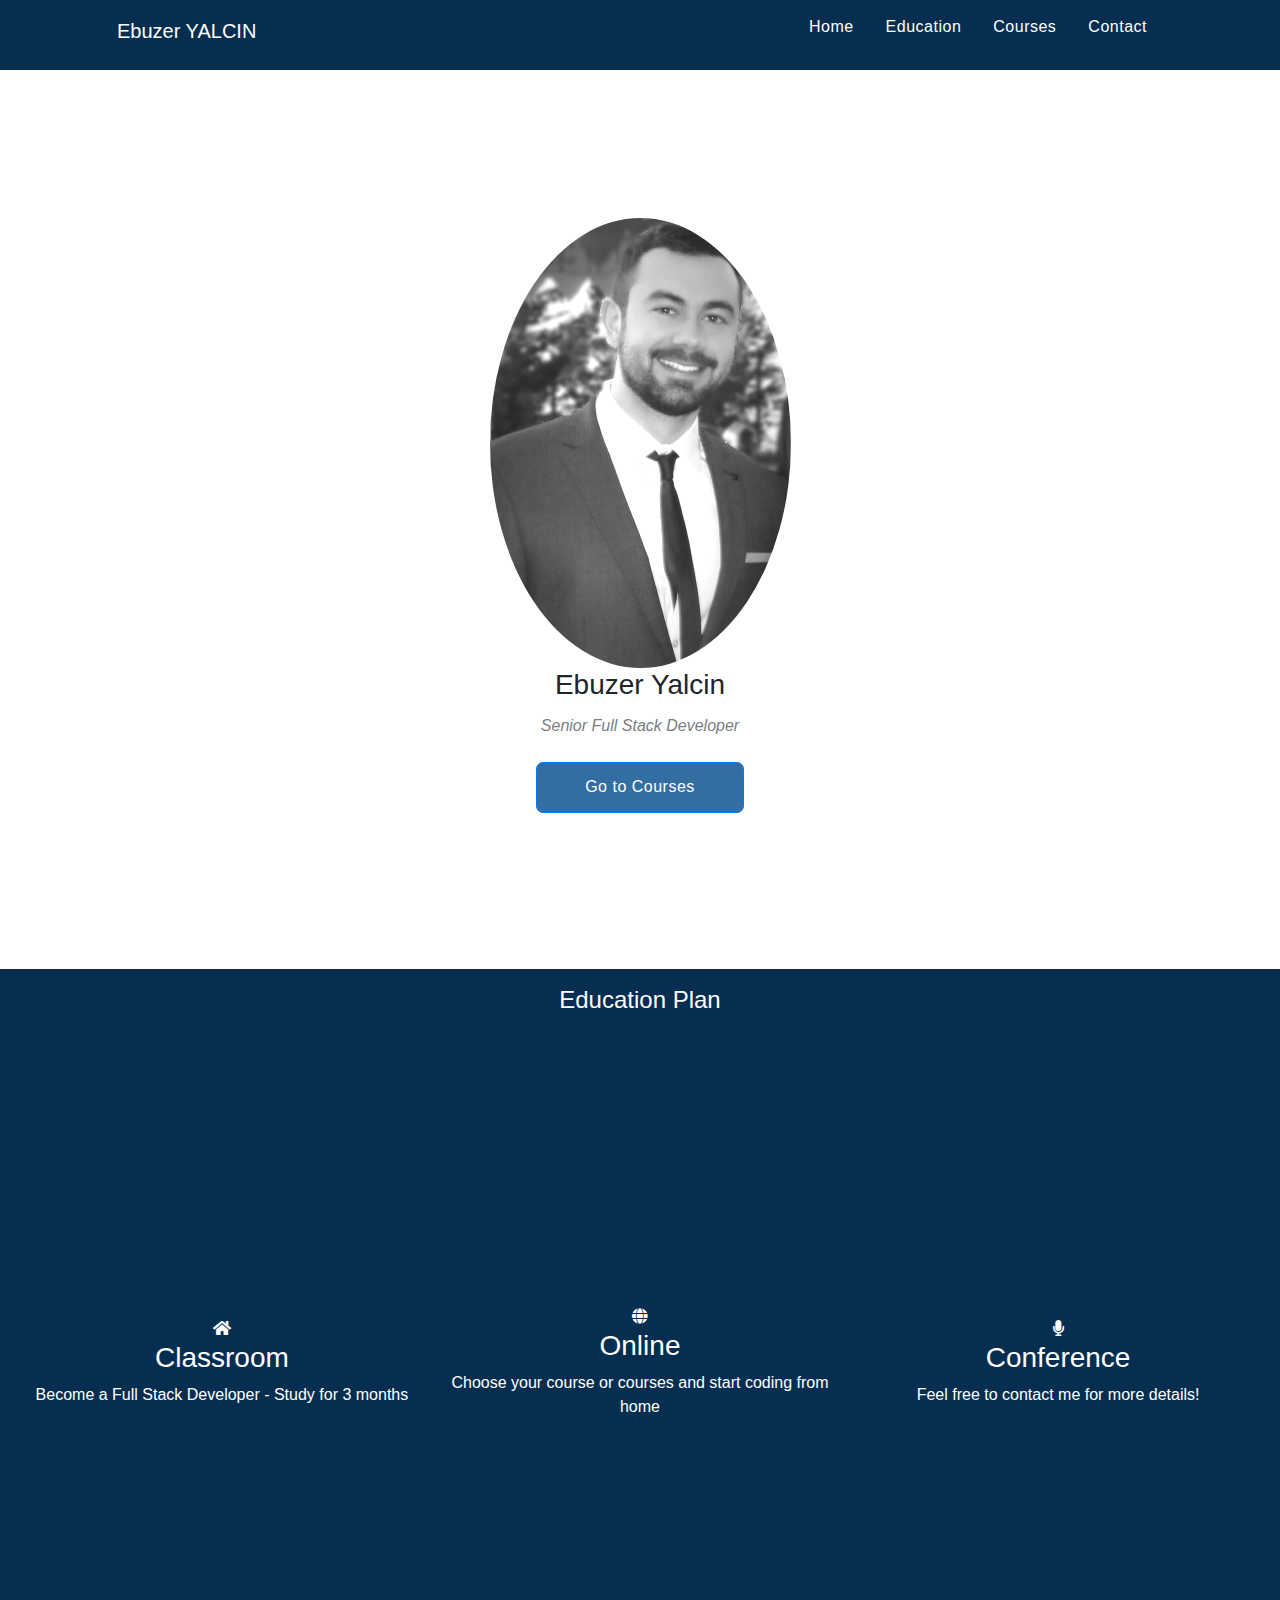
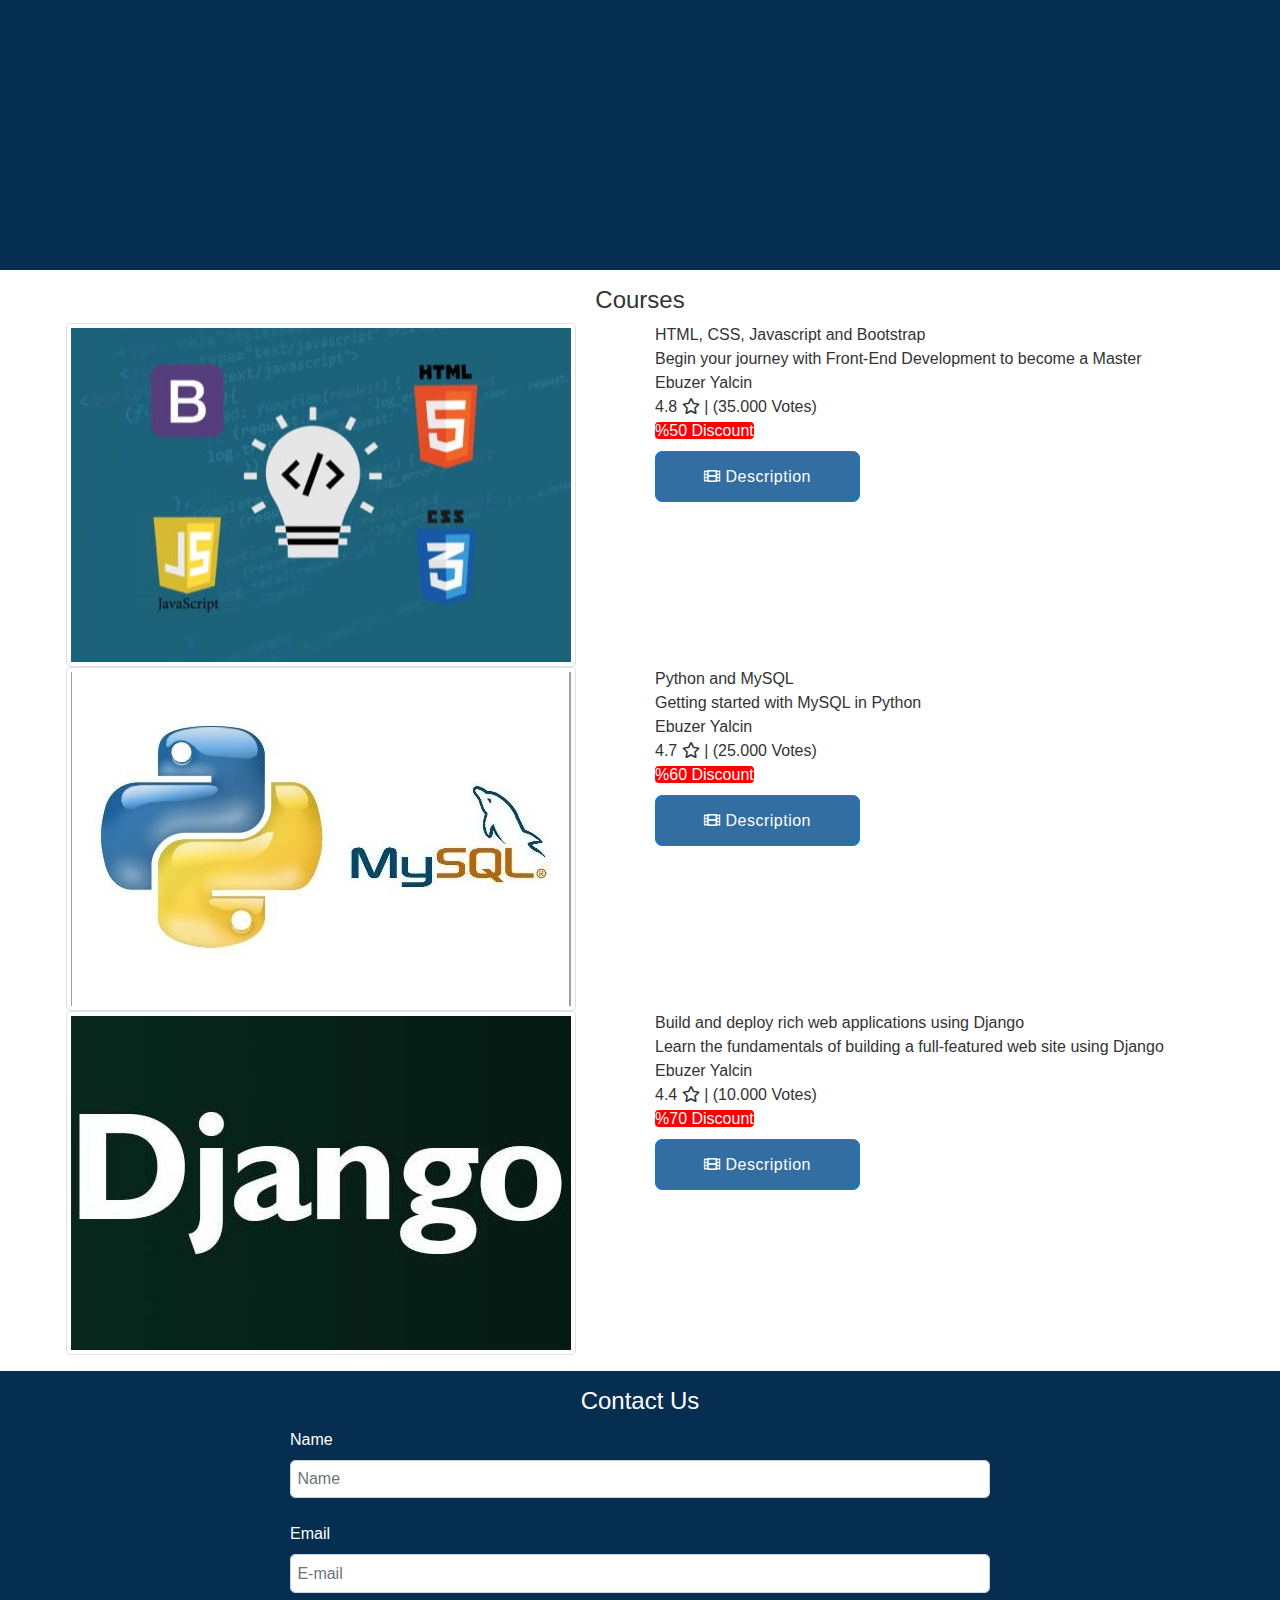
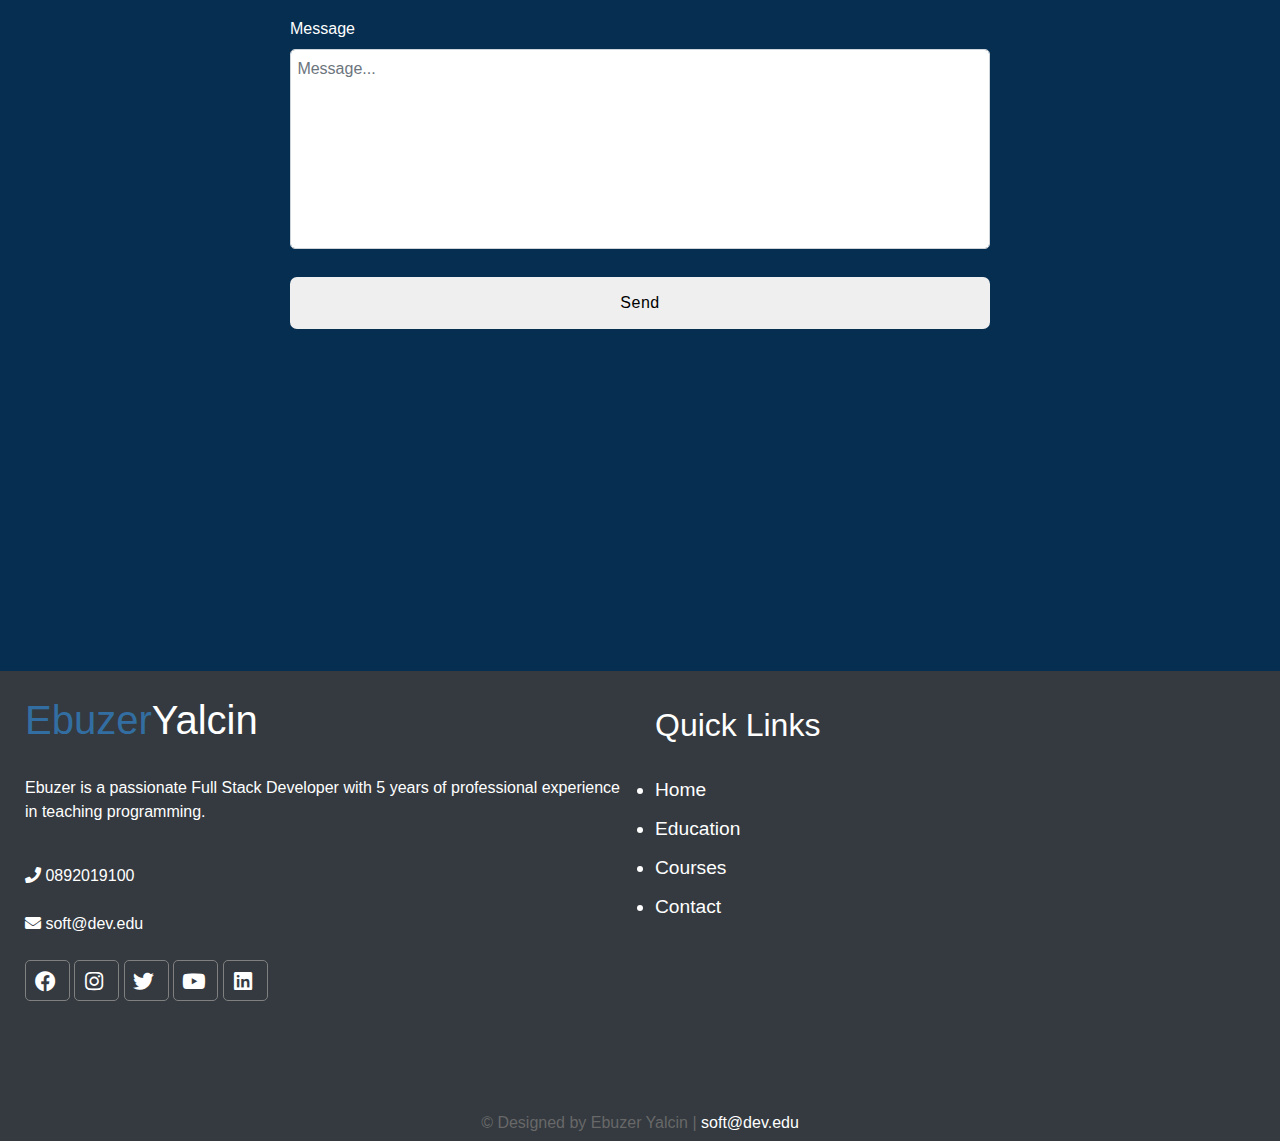
==== commit 33c280a2: "comitting my code" ====
--- a/index.html
+++ b/index.html
@@ -22,6 +22,8 @@
 </head>
 
 <body>
+    <!--Back to top button-->
+    <button onclick="topFunction()" id="back-to-top-button" title="Go to top">Back To Top</button>
 
     <!--To create navbar-->
     <header class="bg-dark-blue">
@@ -118,7 +120,7 @@
   <div class="modal-dialog" role="document">
     <div class="modal-content">
       <div class="modal-header">
-        <h5 class="modal-title" id="exampleModalLongTitle">Introduction Video <i class="fas fa-video"></i></h5>
+        <h5 class="modal-title" id="example-Modal-LongTitle">Introduction Video <i class="fas fa-video"></i></h5>
         <button type="button" class="close" data-dismiss="modal" aria-label="Close">
           <span aria-hidden="true">&times;</span>
         </button>
@@ -146,7 +148,7 @@
   <div class="modal-dialog" role="document">
     <div class="modal-content">
       <div class="modal-header">
-        <h5 class="modal-title" id="exampleModalLongTitle">Introduction Video <i class="fas fa-video"></i></h5>
+        <h5 class="modal-title" id="example-Modal-Long-Title">Introduction Video <i class="fas fa-video"></i></h5>
         <button type="button" class="close" data-dismiss="modal" aria-label="Close">
           <span aria-hidden="true">&times;</span>
         </button>
@@ -264,7 +266,7 @@
                 <textarea id="message" name="message" class="form-control" placeholder="Message..." style="height:200px" required></textarea>
             </div>
 
-            <button type="submit" class="btn btn-block">Send</button>
+            <button type="submit" class="btn btn-block-submit">Send</button>
         </form>
         </div>
 
@@ -323,6 +325,25 @@
 </div>
     </div>
 
+<!--Back to top Button script-->
+<script>
+//Get the button
+var mybutton = document.getElementById("back-to-top-button");
+// When the user scrolls down 20px from the top of the document, show the button
+window.onscroll = function() {scrollFunction()};
+function scrollFunction() {
+  if (document.body.scrollTop > 20 || document.documentElement.scrollTop > 20) {
+    mybutton.style.display = "block";
+  } else {
+    mybutton.style.display = "none";
+  }
+}
+// When the user clicks on the button, scroll to the top of the document
+function topFunction() {
+  document.body.scrollTop = 0;
+  document.documentElement.scrollTop = 0;
+}
+</script>
     <!--This is Javascript to use Modal in Courses-->
 <script src="https://code.jquery.com/jquery-3.2.1.slim.min.js" integrity="sha384-KJ3o2DKtIkvYIK3UENzmM7KCkRr/rE9/Qpg6aAZGJwFDMVNA/GpGFF93hXpG5KkN" crossorigin="anonymous"></script>
 <script src="https://cdnjs.cloudflare.com/ajax/libs/popper.js/1.12.9/umd/popper.min.js" integrity="sha384-ApNbgh9B+Y1QKtv3Rn7W3mgPxhU9K/ScQsAP7hUibX39j7fakFPskvXusvfa0b4Q" crossorigin="anonymous"></script>
--- a/assets/css/main.css
+++ b/assets/css/main.css
@@ -13,27 +13,49 @@
 html{
     font-family: -apple-system, BlinkMacSystemFont, 'Segoe UI', Roboto, Oxygen, Ubuntu, Cantarell, 'Open Sans', 'Helvetica Neue', sans-serif;
 }
+/* Back to top Button */
+#back-to-top-button {
+  display: none; /* Hidden by default */
+  position: fixed; /* Fixed/sticky position */
+  bottom: 20px; /* Place the button at the bottom of the page */
+  right: 30px; /* Place the button 30px from the right */
+  z-index: 99; /* Make sure it does not overlap */
+  border: none; /* Remove borders */
+  outline: none; /* Remove outline */
+  background-color: #336ea2; /* Set a background color */
+  color: white; /* Text color */
+  cursor: pointer; /* Add a mouse pointer on hover */
+  padding: 15px; /* Some padding */
+  border-radius: 10px; /* Rounded corners */
+  font-size: 18px; /* Increase font size */
+}
+
+#back-to-top-button:hover {
+  background-color: #00AEF0; /* Add a dark-grey background on hover */
+}
+
     /*Navbar*/
 #navbar-styling{ 
-    color:#fff;
-    /*Makes buttons in navbar get together*/
-    display: flex;
+     color: #fff;
+     display: flex;
     justify-content: space-between;
     align-items: center;
-    padding: .5rem 0.75rem;
-    height: 50%;
+    padding: 0 0.75rem;
+    height: 70px;
 }
 
 .navbar-btn-right{
-    text-decoration: none !important;
+    text-decoration: none;
     list-style: none;
     display: flex;
     align-items: center;
     color:#fff;
 }
 
+
 /* Choosing HTML a */
 .button-style-nav { 
+    background: none;
     padding: 0.5rem;
     transition: all .4s ease-in-out;
     -moz-transition: all .4s ease-in-out;
@@ -42,9 +64,23 @@
 }
 
 /*Giving hover effect to navbar buttons*/
-.button-style-nav:hover{
-    background:#336ea2;
+.button-style-nav a{
+      margin-top: 1.25rem;
+    background: none;
+    padding: 0.2rem 0.5rem;
+    border-radius: 7px;
+    letter-spacing: 0.5px;
+}
+
+.button-style-nav a:hover{
+    color: #fff;
+background: #336ea2;
+border: 0.5px solid #336ea2;
+    /*padding:0.5rem;
+    justify-content: space-between;
+    background: #00AEF0;
     border-radius: 5px;
+    color:#fff; */
 }
 
 /*HOME Section*/
@@ -54,7 +90,7 @@
     justify-content: center;
     align-items: center;
     padding: 2rem;
-    border-bottom: 1px solid grey;
+    border-bottom: 1px solid;
     height: 100vh;
 }
 
@@ -285,6 +321,7 @@
     background: #00AEF0;
 }
 
+/*
 .btn-dark{
     background: #333;
 }
@@ -293,9 +330,9 @@
     color: #333;
     background: #fff;
     border: 0.5px solid #333;
-}
-
-.btn-block{
+}*/
+
+.btn-block-submit{ /* ????? */
     width: 100%;
     transition: all .4s ease-in-out;
     -moz-transition: all .4s ease-in-out;
@@ -303,7 +340,7 @@
     -o-transition: all .4s ease-in-out;
 }
 
-.btn-block:hover{
+.btn-block-submit:hover{
     background-color: #00AEF0;
     color: #fff;
     opacity: 0.8;
--- a/assets/css/mobile.css
+++ b/assets/css/mobile.css
@@ -17,4 +17,7 @@
 }
 .courses .course{
     flex-direction: column;
-}+}
+
+
+
